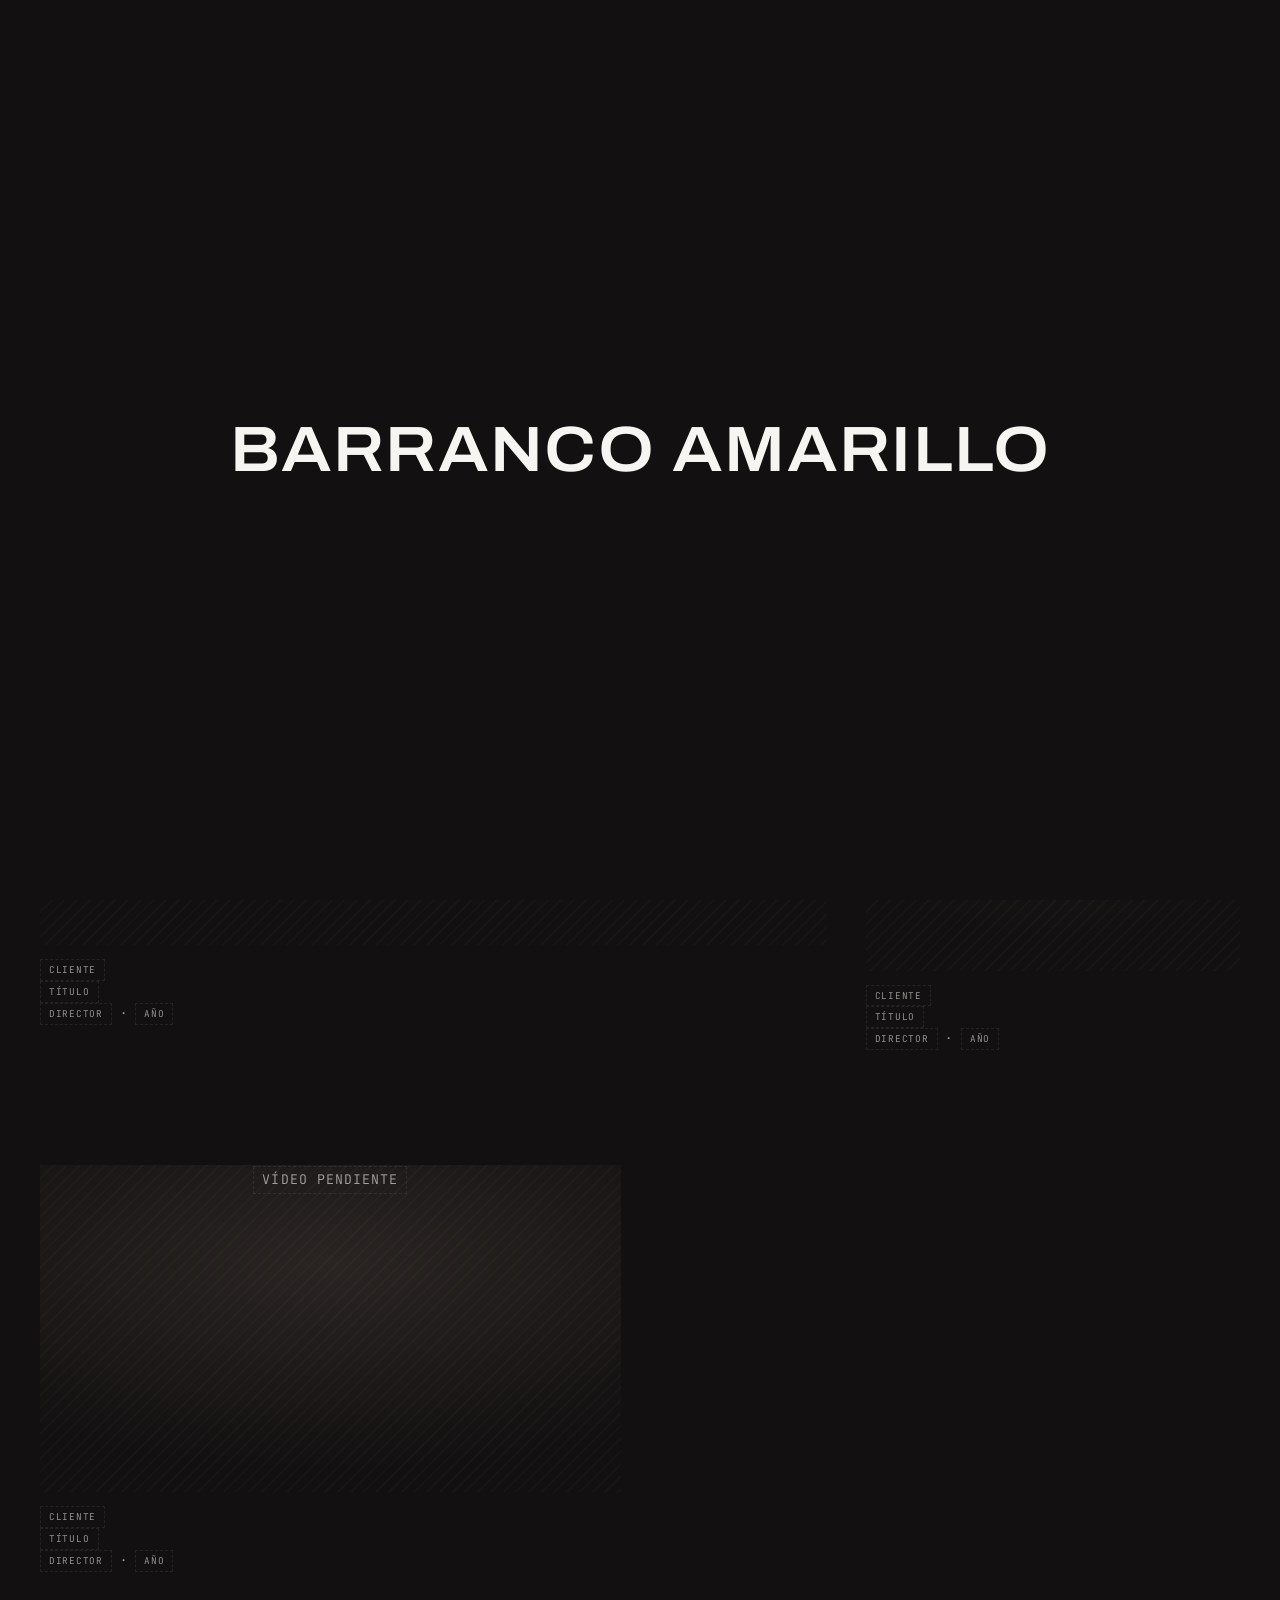
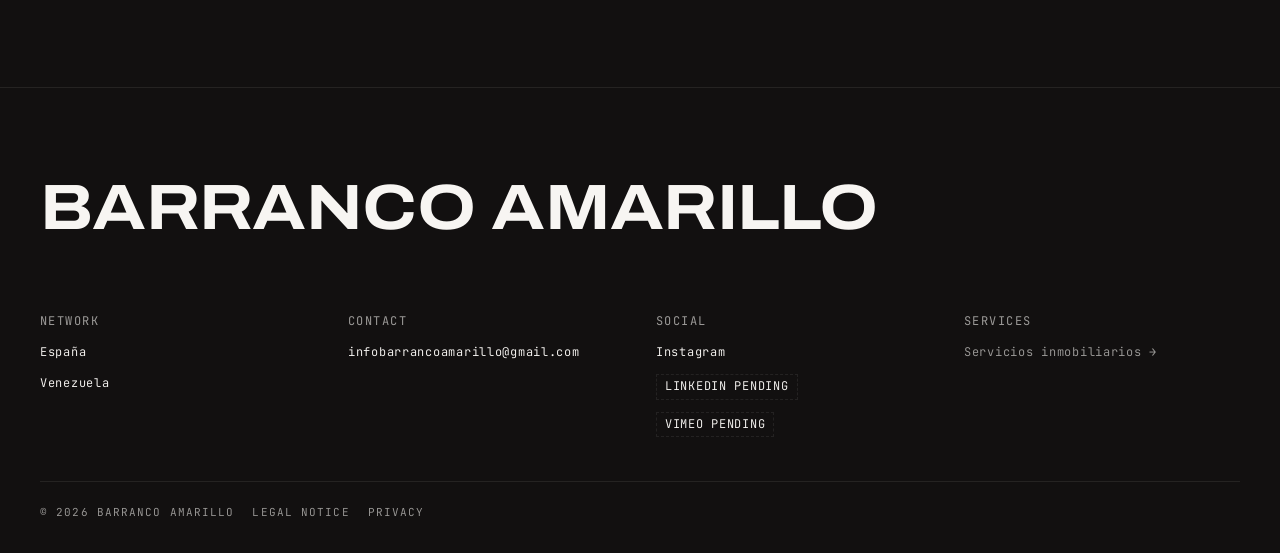
==== ads/index.html @ 39c13ba9 "V6 Fase 1: nueve páginas sobre una sola hoja de estilo La v5 era un index.html de 2.682 líneas con e" ====
<!DOCTYPE html>
<html lang="en">
<head>
<meta charset="UTF-8">
<meta name="viewport" content="width=device-width, initial-scale=1.0">
<title>Ads — Barranco Amarillo Ads</title>
<meta name="description" content="Barranco Amarillo Ads. Commercials and branded film.">
<meta property="og:title" content="Ads — Barranco Amarillo Ads">
<meta property="og:description" content="Barranco Amarillo Ads. Commercials and branded film.">
<meta property="og:type" content="website">
<meta property="og:locale" content="en_GB">
<meta property="og:url" content="https://baweb-v5.vercel.app/ads/">
<meta property="og:image" content="https://baweb-v5.vercel.app/assets/logo-imagotipo.png">
<link rel="canonical" href="https://baweb-v5.vercel.app/ads/">
<link rel="icon" type="image/png" href="/assets/logo-simbolo.png">
<link rel="preconnect" href="https://fonts.googleapis.com">
<link rel="preconnect" href="https://fonts.gstatic.com" crossorigin>
<link href="https://fonts.googleapis.com/css2?family=Archivo:ital,wdth,wght@0,62..125,100..900;1,62..125,100..900&family=JetBrains+Mono:wght@400;500;700&display=swap" rel="stylesheet">
<link rel="stylesheet" href="/assets/css/base.css">
</head>
<body>
<div class="loader" id="loader" hidden>
  <p class="loader-texto">Barranco Amarillo</p>
</div>
<header class="nav">
  <a class="lockup" href="/" aria-label="Barranco Amarillo Ads — Home">
    <span class="lockup-base">Barranco Amarillo</span><span class="lockup-sufijo"> Ads</span>
  </a>

  <nav class="nav-centro" aria-label="Work">
    <a href="/films/">Films</a>
    <a href="/music/">Music</a>
    <a href="/ads/" aria-current="page">Ads</a>
    <a href="/work/">Work</a>
  </nav>

  <div class="nav-derecha">
    <div class="nav-region">
      <button class="nav-region-btn" type="button" aria-expanded="false" aria-controls="nav-region-panel">España</button>
      <div class="nav-region-panel" id="nav-region-panel" hidden>
        <p class="etiqueta">Our network</p>
        <a href="/">España</a>
        <a href="/">Venezuela</a>
      </div>
    </div>
    <a href="/contact/">Contact</a>
    <a href="/aviso-legal.html">Legal</a>
  </div>

  <button class="nav-menu-btn" type="button" aria-expanded="false" aria-controls="nav-overlay">Menu</button>
</header>

<div class="nav-overlay" id="nav-overlay">
  <button class="nav-cerrar" type="button">Cerrar</button>
  <a href="/films/">Films</a>
  <a href="/music/">Music</a>
  <a href="/ads/">Ads</a>
  <a href="/work/">Work</a>
  <a href="/directors/">Directors</a>
  <a href="/studio/">Studio</a>
  <a href="/contact/">Contact</a>
  <div class="nav-overlay-pie">
    <span class="etiqueta">Our network</span>
    <a href="/">España</a>
    <a href="/">Venezuela</a>
    <a href="/aviso-legal.html">Legal</a>
  </div>
</div>

<main class="pagina">
  <header class="contenedor cabecera-seccion">
    <p class="etiqueta">Ads</p>
    <p class="declaracion revelar-frase"><span class="pendiente">Copy pendiente</span> &mdash; declaración de Ads, en inglés, en el rango de 28 a 48 px. La escribe Carlos.</p>
  </header>

  <div class="contenedor">
    <div class="parrilla" id="parrilla">
      <noscript>
        <p class="parrilla-vacia"><span class="pendiente pendiente-bloque">
          The archive is served from data/work.json and needs JavaScript to render.
        </span></p>
      </noscript>
    </div>
  </div>
</main>
<footer class="footer">
  <div class="contenedor">
    <p class="footer-marca">Barranco Amarillo</p>

    <div class="footer-grid">
      <div class="footer-col">
        <h2>Network</h2>
        <span>España</span>
        <span>Venezuela</span>
      </div>
      <div class="footer-col">
        <h2>Contact</h2>
        <a href="mailto:infobarrancoamarillo@gmail.com">infobarrancoamarillo@gmail.com</a>
      </div>
      <div class="footer-col">
        <h2>Social</h2>
        <a href="https://www.instagram.com/barrancoamarillo" target="_blank" rel="noopener">Instagram</a>
        <!-- LinkedIn y Vimeo: faltan las URLs reales. No se inventan. -->
        <span class="pendiente">LinkedIn pending</span>
        <span class="pendiente">Vimeo pending</span>
      </div>
      <div class="footer-col">
        <h2>Services</h2>
        <a class="footer-real-estate" href="/real-estate/">Servicios inmobiliarios &rarr;</a>
      </div>
    </div>

    <div class="footer-legal">
      <span>&copy; 2026 Barranco Amarillo</span>
      <a href="/aviso-legal.html">Legal notice</a>
      <a href="/privacidad.html">Privacy</a>
    </div>
  </div>
</footer>
<script src="/assets/js/base.js"></script>
<script src="/assets/js/piezas.js"></script>
<script>
  BA.montarParrilla({ submarca: "ads" });
</script>
</body>
</html>
---- assets/css/base.css ----
/* ==========================================================================
   BARRANCO AMARILLO — V6
   Hoja común a todas las páginas. Los tokens son los mismos de la v5:
   aquí solo dejan de estar embebidos en un HTML de 2.682 líneas.
   ========================================================================== */

:root{
  --amarillo:       #F1C741;  /* Pantone 123C — único acento */
  --negro:          #1E1B1A;  /* Pantone Neutral Black C */
  --negro-profundo: #121010;
  --naranja:        #E56425;  /* Pantone 165C — micro-acento, uso mínimo */

  --superficie-base:    var(--negro-profundo);
  --superficie-elevada: var(--negro);
  --acento-proyector:   var(--amarillo);
  --tinta-alta:         #F7F5F2;
  --tinta-media:        rgba(247,245,242,0.6);
  --linea-hairline:     rgba(247,245,242,0.08);

  /* Una sola familia de texto. La jerarquía la construye el eje de anchura
     variable de Archivo (font-stretch), no el cambio de familia: los
     titulares se ensanchan como un rótulo de crédito. */
  --tipo:      'Archivo', system-ui, -apple-system, sans-serif;
  --tipo-mono: 'JetBrains Mono', ui-monospace, SFMono-Regular, monospace;

  --nav-h: 56px;
  --ease-cine: cubic-bezier(0.16,1,0.3,1);
  --contenedor: 1440px;
}

*,*::before,*::after{ box-sizing:border-box; margin:0; padding:0; }

html{ -webkit-text-size-adjust:100%; }

/* Scroll nativo en toda la web. Sin lerp, sin suavizado por JS, sin
   secuestro: el scroll vertical siempre desplaza la página y nada más. */
body{
  font-family:var(--tipo);
  font-size:17px;
  line-height:1.6;
  font-weight:350;
  color:var(--tinta-alta);
  background:var(--superficie-base);
  overflow-x:hidden;
}

img{ max-width:100%; display:block; }
a{ color:inherit; text-decoration:none; }
button{ font:inherit; color:inherit; background:none; border:0; cursor:pointer; }

:focus-visible{
  outline:2px solid var(--acento-proyector);
  outline-offset:3px;
  border-radius:2px;
}
::selection{ background:var(--acento-proyector); color:var(--negro); }

.contenedor{
  width:100%;
  max-width:var(--contenedor);
  margin-inline:auto;
  padding-inline:20px;
}
@media (min-width:768px){ .contenedor{ padding-inline:40px; } }

.oculto-visual{
  position:absolute; width:1px; height:1px;
  padding:0; margin:-1px; overflow:hidden;
  clip:rect(0 0 0 0); white-space:nowrap; border:0;
}

/* --------------------------------------------------------------------------
   Marcadores de contenido pendiente. Deliberadamente visibles: en fase 1
   falta copy y datos, y es mejor que se note a que parezca contenido real.
   -------------------------------------------------------------------------- */
.pendiente{
  font-family:var(--tipo-mono);
  font-size:0.78em;
  letter-spacing:0.08em;
  color:var(--tinta-media);
  border:1px dashed var(--linea-hairline);
  padding:2px 8px;
  display:inline-block;
  text-transform:uppercase;
}
.pendiente-bloque{
  display:block;
  padding:28px 20px;
  text-align:center;
  line-height:1.8;
}

/* ==========================================================================
   TIPOGRAFÍA
   ========================================================================== */
.etiqueta{
  font-family:var(--tipo-mono);
  font-weight:400;
  font-size:12px;
  letter-spacing:0.12em;
  line-height:1;
  text-transform:uppercase;
  color:var(--tinta-media);
}

/* La frase de posicionamiento: el bloque que carga el peso de cada página. */
.declaracion{
  font-family:var(--tipo);
  font-weight:400;
  font-size:clamp(28px,4vw,48px);
  line-height:1.18;
  letter-spacing:-0.015em;
  max-width:22ch;
}
.declaracion--ancha{ max-width:32ch; }

.titular-hero{
  font-weight:600;
  font-size:clamp(32px,5vw,64px);
  line-height:1.08;
  letter-spacing:-0.02em;
  max-width:16ch;
}
@supports (font-stretch: 110%){
  .titular-hero{ font-stretch:110%; }
}

/* ==========================================================================
   REVELADOS
   -------------------------------------------------------------------------- */

/* Máscara por palabras. No es un fundido: las palabras suben desde detrás
   del borde invisible de su línea, como un rótulo que entra por debajo del
   cuadro. El troceado lo hace el JS; sin JS la frase se ve entera y quieta. */
.js .revelar-frase .pal{
  display:inline-block;
  overflow:hidden;
  vertical-align:bottom;
  /* El descendente de g/j/p se recortaría contra el borde de la máscara. */
  padding-bottom:0.14em;
  margin-bottom:-0.14em;
}
.js .revelar-frase .pal > i{
  display:inline-block;
  font-style:inherit;
  transform:translateY(110%);
  transition:transform 600ms var(--ease-cine);
  transition-delay:var(--d,0ms);
}
.js .revelar-frase.visible .pal > i{ transform:translateY(0); }

/* Entrada genérica al scroll: fundido + 12px. Sutil. */
.js .revelar{
  opacity:0;
  transform:translateY(12px);
  transition:opacity 400ms var(--ease-cine), transform 400ms var(--ease-cine);
  transition-delay:var(--d,0ms);
}
.js .revelar.visible{ opacity:1; transform:none; }

/* ==========================================================================
   LOADER — texto que se descifra
   ========================================================================== */
.loader{
  position:fixed;
  inset:0;
  z-index:200;
  display:flex;
  align-items:center;
  justify-content:center;
  background:var(--negro-profundo);
  transition:opacity 500ms var(--ease-cine);
}
.loader[hidden]{ display:none; }
.loader.saliendo{ opacity:0; pointer-events:none; }
.loader-texto{
  font-family:var(--tipo);
  font-weight:600;
  font-size:clamp(28px,5vw,64px);
  letter-spacing:0.02em;
  text-transform:uppercase;
  white-space:nowrap;
  color:var(--tinta-alta);
}
@supports (font-stretch: 110%){ .loader-texto{ font-stretch:110%; } }

/* ==========================================================================
   NAV — tres zonas, 56px, una sola línea de 12px
   ========================================================================== */
.nav{
  position:fixed;
  top:0; left:0; right:0;
  z-index:100;
  height:var(--nav-h);
  display:flex;
  align-items:center;
  gap:24px;
  padding-inline:20px;
  background:var(--negro-profundo);
  border-bottom:1px solid var(--linea-hairline);
}
@media (min-width:768px){ .nav{ padding-inline:40px; } }

/* Sobre el reproductor de portada el nav no tiene fondo: el vídeo va a
   sangre y una barra sólida encima lo cortaría. */
.nav--sobre-video{
  background:linear-gradient(to bottom, rgba(18,16,16,0.55), rgba(18,16,16,0));
  border-bottom-color:transparent;
}

.lockup{
  font-family:var(--tipo);
  font-size:12px;
  letter-spacing:0.12em;
  line-height:1;
  text-transform:uppercase;
  white-space:nowrap;
  color:var(--tinta-alta);
  flex:none;
}
.lockup-base{ font-weight:700; }
/* El sufijo de submarca: mismo tamaño, peso más ligero. No es otro logo. */
.lockup-sufijo{ font-weight:300; }

.nav-centro,
.nav-derecha{
  display:flex;
  align-items:center;
  gap:22px;
  font-family:var(--tipo-mono);
  font-size:12px;
  letter-spacing:0.12em;
  text-transform:uppercase;
  color:var(--tinta-media);
}
.nav-centro{ margin-inline:auto; }
.nav-derecha{ flex:none; }
.nav a{ transition:color 200ms var(--ease-cine); }
.nav-centro a:hover,
.nav-derecha a:hover,
.nav-region-btn:hover{ color:var(--tinta-alta); }
.nav a[aria-current="page"]{ color:var(--tinta-alta); font-weight:500; }

/* Región — mecanismo OUR NETWORK */
.nav-region{ position:relative; }
.nav-region-btn{
  font:inherit;
  letter-spacing:inherit;
  text-transform:inherit;
  color:inherit;
  display:flex;
  align-items:center;
  gap:6px;
  transition:color 200ms var(--ease-cine);
}
.nav-region-btn::after{
  content:"";
  width:5px; height:5px;
  border-right:1px solid currentColor;
  border-bottom:1px solid currentColor;
  transform:translateY(-2px) rotate(45deg);
}
.nav-region-panel{
  position:absolute;
  top:calc(100% + 14px);
  right:0;
  min-width:190px;
  padding:16px 18px 14px;
  background:var(--superficie-elevada);
  border:1px solid var(--linea-hairline);
  display:flex;
  flex-direction:column;
  gap:10px;
}
.nav-region-panel[hidden]{ display:none; }
.nav-region-panel .etiqueta{ font-size:10px; letter-spacing:0.2em; }
.nav-region-panel a{ color:var(--tinta-alta); font-size:12px; letter-spacing:0.12em; }

/* Menú móvil */
.nav-menu-btn{
  display:none;
  margin-left:auto;
  font-family:var(--tipo-mono);
  font-size:12px;
  letter-spacing:0.12em;
  text-transform:uppercase;
  color:var(--tinta-alta);
}
.nav-overlay{
  position:fixed;
  inset:0;
  z-index:110;
  background:var(--negro-profundo);
  padding:var(--nav-h) 20px 40px;
  display:flex;
  flex-direction:column;
  justify-content:center;
  gap:6px;
  transform:translateY(-100%);
  transition:transform 400ms var(--ease-cine);
}
.nav-overlay.abierto{ transform:translateY(0); }
.nav-overlay a{
  font-size:clamp(32px,9vw,48px);
  font-weight:600;
  line-height:1.15;
  text-transform:uppercase;
  letter-spacing:-0.01em;
  color:var(--tinta-alta);
}
.nav-overlay .nav-overlay-pie{
  margin-top:32px;
  display:flex;
  flex-wrap:wrap;
  gap:18px;
  font-family:var(--tipo-mono);
  font-size:12px;
  letter-spacing:0.12em;
  text-transform:uppercase;
}
.nav-overlay .nav-overlay-pie a{
  font-size:12px;
  font-weight:400;
  color:var(--tinta-media);
}
.nav-cerrar{
  position:absolute;
  top:0; right:20px;
  height:var(--nav-h);
  font-family:var(--tipo-mono);
  font-size:12px;
  letter-spacing:0.12em;
  text-transform:uppercase;
}

@media (max-width:900px){
  .nav-centro,
  .nav-derecha{ display:none; }
  .nav-menu-btn{ display:block; }
}
@media (min-width:901px){
  .nav-overlay{ display:none; }
}

/* Sin JS el botón de menú no abre nada, así que en móvil la barra se
   despliega en dos líneas y los enlaces vuelven a estar a la vista. Es la
   única forma de que la web se pueda navegar con el JS caído. */
@media (max-width:900px){
  html:not(.js) .nav{
    position:static;
    height:auto;
    flex-wrap:wrap;
    row-gap:12px;
    padding-block:12px;
  }
  html:not(.js) .nav-centro,
  html:not(.js) .nav-derecha{
    display:flex;
    flex-wrap:wrap;
    gap:18px;
    width:100%;
    margin-inline:0;
  }
  html:not(.js) .nav-menu-btn{ display:none; }
  html:not(.js) .nav-region-panel{ display:none; }
  html:not(.js) .pagina{ padding-top:0; }
}

/* ==========================================================================
   ESTRUCTURA DE PÁGINA
   ========================================================================== */
.pagina{ padding-top:var(--nav-h); }
.pagina--sangre{ padding-top:0; }

.cabecera-seccion{
  padding-block:clamp(56px,10vw,120px) clamp(32px,5vw,64px);
}
.cabecera-seccion .etiqueta{ margin-bottom:24px; }

.bloque{ padding-block:clamp(56px,9vw,120px); }
.hairline{ border-top:1px solid var(--linea-hairline); }

/* ==========================================================================
   ENLACES DE TEXTO
   ========================================================================== */
.enlace-mono{
  font-family:var(--tipo-mono);
  font-size:12px;
  letter-spacing:0.12em;
  text-transform:uppercase;
  color:var(--tinta-media);
  transition:color 200ms var(--ease-cine);
}
.enlace-mono:hover{ color:var(--tinta-alta); }

.enlace-grande{
  display:flex;
  align-items:baseline;
  justify-content:space-between;
  gap:24px;
  padding-block:22px;
  border-top:1px solid var(--linea-hairline);
  font-size:clamp(20px,3vw,32px);
  font-weight:500;
  transition:color 200ms var(--ease-cine);
}
.enlace-grande:last-of-type{ border-bottom:1px solid var(--linea-hairline); }
.enlace-grande .destino{
  font-family:var(--tipo-mono);
  font-size:12px;
  letter-spacing:0.08em;
  color:var(--tinta-media);
  text-align:right;
  overflow-wrap:anywhere;
}
.enlace-grande:hover{ color:var(--acento-proyector); }

/* ==========================================================================
   REPRODUCTOR DE PORTADA — a sangre, sin márgenes
   ========================================================================== */
.reproductor{
  position:relative;
  height:100svh;
  min-height:520px;
  width:100%;
  overflow:hidden;
  background:var(--negro);
  touch-action:pan-y; /* el arrastre horizontal no bloquea el scroll vertical */
}
.reproductor-pista{ position:absolute; inset:0; }
.reproductor-pieza{
  position:absolute;
  inset:0;
  opacity:0;
  transition:opacity 500ms var(--ease-cine);
  pointer-events:none;
}
.reproductor-pieza.activa{ opacity:1; }
.reproductor-pieza video,
.reproductor-pieza .placeholder-video{
  width:100%;
  height:100%;
  object-fit:cover;
  display:block;
}
/* Mientras no existan los MP4 ni los posters, el hueco no puede ser un
   rectángulo negro: se lee como error de carga. */
.placeholder-video{
  background:
    repeating-linear-gradient(135deg,
      rgba(247,245,242,0.02) 0 2px,
      transparent 2px 9px),
    radial-gradient(120% 90% at 50% 30%, #2a2523 0%, var(--negro-profundo) 70%);
  display:flex;
  align-items:center;
  justify-content:center;
}
.reproductor::after{
  content:"";
  position:absolute;
  inset:0;
  pointer-events:none;
  background:linear-gradient(to bottom, rgba(18,16,16,0.35) 0%, transparent 30%, transparent 55%, rgba(18,16,16,0.75) 100%);
}

.reproductor-pie{
  position:absolute;
  left:0; right:0; bottom:0;
  z-index:2;
  padding:0 20px 26px;
  display:flex;
  align-items:flex-end;
  justify-content:space-between;
  gap:24px;
}
@media (min-width:768px){ .reproductor-pie{ padding:0 40px 34px; } }

.paginador{
  display:flex;
  gap:14px;
  font-family:var(--tipo-mono);
  font-size:14px;
  line-height:1;
  flex:none;
}
.paginador button{
  color:var(--tinta-media);
  font-weight:400;
  padding:6px 2px;
  transition:color 200ms var(--ease-cine);
}
.paginador button:hover{ color:var(--tinta-alta); }
.paginador button[aria-current="true"]{ color:var(--tinta-alta); font-weight:700; }

/* Caption Somesuch: una sola frase, alineada a la derecha. */
.reproductor-caption{
  text-align:right;
  font-size:clamp(18px,2vw,28px);
  font-weight:500;
  line-height:1.25;
  max-width:22ch;
}
.reproductor-caption em{ font-style:italic; }
@media (max-width:600px){
  .reproductor-pie{ flex-direction:column; align-items:flex-start; gap:14px; }
  .reproductor-caption{ text-align:left; }
}

/* ==========================================================================
   PARRILLA DE TRABAJO — tamaños desiguales
   ========================================================================== */
.filtros{
  display:flex;
  flex-wrap:wrap;
  gap:22px;
  padding-bottom:28px;
}
.filtros button{
  font-family:var(--tipo-mono);
  font-size:12px;
  letter-spacing:0.12em;
  text-transform:uppercase;
  color:var(--tinta-media);
  transition:color 200ms var(--ease-cine);
}
.filtros button:hover{ color:var(--tinta-alta); }
.filtros button[aria-pressed="true"]{ color:var(--acento-proyector); }

.parrilla{
  display:grid;
  grid-template-columns:repeat(12,1fr);
  gap:clamp(20px,3vw,48px);
  padding-bottom:clamp(56px,9vw,120px);
}
.pieza{ grid-column:span 12; }
@media (min-width:768px){
  /* Cinco medidas que se alternan: con pocas piezas, una retícula regular
     delata que son pocas; una parrilla desigual las lee como selección. */
  .pieza{ grid-column:span 6; }
  .pieza--ancha  { grid-column:span 8; }
  .pieza--media  { grid-column:span 4; }
  .pieza--total  { grid-column:span 12; }
  .pieza--estrecha{ grid-column:span 5; }
  .pieza--desplazada{ grid-column:span 6; margin-top:clamp(32px,6vw,96px); }
}

.pieza-marco{
  position:relative;
  display:block;
  width:100%;
  aspect-ratio:16/9;
  overflow:hidden;
  background:var(--negro);
  cursor:pointer;
}
.pieza--total .pieza-marco{ aspect-ratio:21/9; }
.pieza--media .pieza-marco{ aspect-ratio:4/5; }
.pieza-marco video,
.pieza-marco .placeholder-video{
  width:100%; height:100%;
  object-fit:cover;
  display:block;
}
/* El brillo solo se baja en el vídeo. El placeholder ya es oscuro de por sí
   y bajárselo más deja su marcador de pendiente ilegible. */
.pieza-marco video{
  filter:brightness(0.82);
  transition:filter 400ms var(--ease-cine);
}
.pieza-marco:hover video,
.pieza-marco:focus-visible video{ filter:brightness(1); }

.pieza-caption{
  margin-top:14px;
  font-family:var(--tipo-mono);
  font-size:12px;
  line-height:1.7;
  letter-spacing:0.06em;
  text-transform:uppercase;
  color:var(--tinta-media);
  transition:color 300ms var(--ease-cine);
}
.pieza-caption .cliente{ color:var(--tinta-alta); display:block; }
.pieza-caption .titulo{ display:block; }
.pieza-caption .credito{ display:block; }
.pieza:hover .pieza-caption{ color:var(--tinta-alta); }

.parrilla-vacia{
  grid-column:span 12;
  padding-block:80px;
  text-align:center;
}

/* ==========================================================================
   LIGHTBOX
   ========================================================================== */
.lightbox{
  position:fixed;
  inset:0;
  z-index:150;
  background:rgba(18,16,16,0.97);
  display:flex;
  align-items:center;
  justify-content:center;
  padding:64px 20px;
}
.lightbox[hidden]{ display:none; }
.lb-marco{
  width:100%;
  max-width:1400px;
  aspect-ratio:16/9;
  background:#000;
  position:relative;
}
.lb-marco iframe{ width:100%; height:100%; border:0; display:block; }
.lb-vacio{
  position:absolute;
  inset:0;
  display:flex;
  align-items:center;
  justify-content:center;
  text-align:center;
  padding:24px;
}
.lb-btn{
  position:absolute;
  z-index:2;
  font-family:var(--tipo-mono);
  font-size:12px;
  letter-spacing:0.12em;
  text-transform:uppercase;
  color:var(--tinta-alta);
  padding:12px;
}
.lb-cerrar{ top:-48px; right:0; }
.lb-prev{ top:50%; left:-52px; transform:translateY(-50%); font-size:22px; }
.lb-next{ top:50%; right:-52px; transform:translateY(-50%); font-size:22px; }
@media (max-width:1100px){
  .lb-prev{ left:0; bottom:-48px; top:auto; transform:none; }
  .lb-next{ right:0; bottom:-48px; top:auto; transform:none; }
}
.lb-caption{
  position:absolute;
  left:0;
  bottom:-44px;
  font-family:var(--tipo-mono);
  font-size:12px;
  letter-spacing:0.08em;
  text-transform:uppercase;
  color:var(--tinta-media);
}

/* ==========================================================================
   FORMULARIO
   ========================================================================== */
.formulario{ max-width:560px; display:grid; gap:22px; }
.campo{ display:grid; gap:8px; }
.campo label{
  font-family:var(--tipo-mono);
  font-size:11px;
  letter-spacing:0.16em;
  text-transform:uppercase;
  color:var(--tinta-media);
}
.campo input,
.campo select,
.campo textarea{
  font-family:var(--tipo);
  font-size:16px;
  color:var(--tinta-alta);
  background:transparent;
  border:0;
  border-bottom:1px solid var(--linea-hairline);
  padding:10px 0;
  width:100%;
  border-radius:0;
}
.campo select{ color:var(--tinta-alta); }
.campo select option{ background:var(--negro); color:var(--tinta-alta); }
.campo textarea{ min-height:120px; resize:vertical; }
.campo input:focus,
.campo select:focus,
.campo textarea:focus{ outline:none; border-bottom-color:var(--acento-proyector); }
.campo .error{
  font-family:var(--tipo-mono);
  font-size:11px;
  letter-spacing:0.08em;
  color:var(--naranja);
  display:none;
}
.campo.invalido .error{ display:block; }
.botcheck{ position:absolute; left:-9999px; opacity:0; }

.form-aviso{
  font-family:var(--tipo-mono);
  font-size:12px;
  letter-spacing:0.06em;
  color:var(--tinta-media);
  min-height:1.4em;
}

.btn{
  display:inline-flex;
  align-items:center;
  justify-content:center;
  gap:10px;
  min-height:48px;
  padding:0 28px;
  font-family:var(--tipo-mono);
  font-size:12px;
  letter-spacing:0.12em;
  text-transform:uppercase;
  border:1px solid var(--linea-hairline);
  transition:background-color 200ms var(--ease-cine), color 200ms var(--ease-cine), border-color 200ms var(--ease-cine);
  align-self:start;
}
.btn:hover{ border-color:var(--tinta-alta); }
.btn-amarillo{
  background:var(--acento-proyector);
  color:var(--negro);
  border-color:var(--acento-proyector);
}
.btn-amarillo:hover{ background:var(--tinta-alta); border-color:var(--tinta-alta); }

/* ==========================================================================
   FOOTER
   ========================================================================== */
.footer{
  border-top:1px solid var(--linea-hairline);
  padding-block:clamp(48px,7vw,88px) 32px;
}
.footer-marca{
  font-size:clamp(28px,6vw,64px);
  font-weight:700;
  letter-spacing:-0.01em;
  text-transform:uppercase;
  line-height:1;
  margin-bottom:clamp(36px,6vw,72px);
}
@supports (font-stretch: 115%){ .footer-marca{ font-stretch:115%; } }
.footer-grid{
  display:grid;
  gap:32px;
  grid-template-columns:1fr;
  padding-bottom:44px;
}
@media (min-width:768px){
  .footer-grid{ grid-template-columns:repeat(4,1fr); }
}
.footer-col{
  display:flex;
  flex-direction:column;
  gap:12px;
  align-items:flex-start;
}
.footer-col h2{
  font-family:var(--tipo-mono);
  font-weight:400;
  font-size:12px;
  letter-spacing:0.12em;
  text-transform:uppercase;
  color:var(--tinta-media);
}
.footer-col a,
.footer-col span{
  font-family:var(--tipo-mono);
  font-size:12px;
  letter-spacing:0.06em;
  color:var(--tinta-alta);
  overflow-wrap:anywhere;
}
.footer-col a{ transition:color 200ms var(--ease-cine); }
.footer-col a:hover{ color:var(--acento-proyector); }
.footer-legal{
  border-top:1px solid var(--linea-hairline);
  padding-top:22px;
  display:flex;
  flex-wrap:wrap;
  gap:18px;
  align-items:center;
  font-family:var(--tipo-mono);
  font-size:11px;
  letter-spacing:0.1em;
  text-transform:uppercase;
  color:var(--tinta-media);
}
.footer-legal a:hover{ color:var(--tinta-alta); }
/* El enlace a real estate vive aquí y solo aquí. Discreto, a propósito. */
.footer-real-estate{ color:var(--tinta-media) !important; }
.footer-real-estate:hover{ color:var(--tinta-alta) !important; }

/* ==========================================================================
   MOVIMIENTO REDUCIDO — desactiva loader, revelados y entradas.
   No es opcional.
   ========================================================================== */
@media (prefers-reduced-motion: reduce){
  *,*::before,*::after{
    animation-duration:0.01ms !important;
    animation-iteration-count:1 !important;
    transition-duration:0.01ms !important;
    scroll-behavior:auto !important;
  }
  .js .revelar{ opacity:1; transform:none; }
  .js .revelar-frase .pal > i{ transform:none; }
  .loader{ display:none !important; }
}

/* ==========================================================================
   /studio/ — el bloque de cifras es la ÚNICA inversión a amarillo sólido de
   toda la web. Si se usa en más sitios pierde el significado.
   ========================================================================== */
.inversion-amarilla{
  background:var(--acento-proyector);
  color:var(--negro);
}
.inversion-amarilla .cifras{
  display:grid;
  gap:40px;
  grid-template-columns:1fr;
  padding-block:clamp(56px,9vw,110px);
}
@media (min-width:768px){
  .inversion-amarilla .cifras{ grid-template-columns:repeat(3,1fr); }
}
.cifra .valor{
  font-size:clamp(48px,7vw,96px);
  font-weight:700;
  line-height:0.95;
  letter-spacing:-0.02em;
  display:block;
}
@supports (font-stretch: 115%){ .cifra .valor{ font-stretch:115%; } }
.cifra .rotulo{
  font-family:var(--tipo-mono);
  font-size:12px;
  letter-spacing:0.14em;
  text-transform:uppercase;
  margin-top:14px;
  display:block;
}
.inversion-amarilla .pendiente{
  color:rgba(30,27,26,0.75);
  border-color:rgba(30,27,26,0.35);
}

/* ==========================================================================
   /directors/
   ========================================================================== */
.roster{
  display:grid;
  gap:clamp(32px,5vw,56px);
  grid-template-columns:1fr;
  padding-bottom:clamp(56px,9vw,120px);
}
@media (min-width:768px){ .roster{ grid-template-columns:repeat(3,1fr); } }
.roster a{
  border-top:1px solid var(--linea-hairline);
  padding-top:22px;
  display:block;
  transition:color 200ms var(--ease-cine);
}
.roster a:hover{ color:var(--acento-proyector); }
.roster .nombre{
  font-family:var(--tipo-mono);
  font-size:14px;
  font-weight:700;
  letter-spacing:0.12em;
  text-transform:uppercase;
  display:block;
}
.roster .cuenta{
  font-family:var(--tipo-mono);
  font-size:12px;
  letter-spacing:0.08em;
  color:var(--tinta-media);
  margin-top:10px;
  display:block;
}

/* ==========================================================================
   /contact/ — el fondo se aclara CON el scroll. El scroll no se bloquea ni
   se desvía en ningún momento: solo se lee su progreso.

   El fondo interpola de forma continua, pero el texto NO: conmuta de golpe
   al pasar la mitad. Si ambos cruzaran a la vez, en el punto medio texto y
   fondo serían el mismo gris y la página se quedaría ilegible. Con el
   conmutador, el peor contraste es blanco (o negro) sobre gris medio, que
   sigue siendo legible.
   ========================================================================== */
body.clareo{
  --p:0;
  --clareo-linea:color-mix(in srgb, currentColor 14%, transparent);
  background:color-mix(in srgb, var(--tinta-alta) calc(var(--p) * 100%), var(--negro-profundo));
  color:var(--tinta-alta);
  transition:color 200ms var(--ease-cine);
}
body.clareo.texto-oscuro{ color:var(--negro-profundo); }

body.clareo .nav{
  background:transparent;
  border-bottom-color:transparent;
  color:inherit;
}
body.clareo .lockup,
body.clareo .nav-centro,
body.clareo .nav-derecha,
body.clareo .nav-menu-btn{ color:inherit; }
body.clareo .nav-centro a,
body.clareo .nav-derecha a,
body.clareo .nav-region-btn{ color:inherit; opacity:0.62; }
body.clareo .nav-centro a:hover,
body.clareo .nav-derecha a:hover,
body.clareo .nav a[aria-current="page"]{ opacity:1; }
/* El desplegable y el menú móvil conservan su superficie oscura: son
   paneles opacos, no parte del fondo que se aclara. */
body.clareo .nav-region-panel,
body.clareo .nav-overlay{ color:var(--tinta-alta); }

body.clareo .etiqueta,
body.clareo .footer-col h2,
body.clareo .footer-legal,
body.clareo .enlace-grande .destino,
body.clareo .campo label,
body.clareo .form-aviso,
body.clareo .re-precio-nota{ color:inherit; opacity:0.62; }

body.clareo .footer-col a,
body.clareo .footer-col span,
body.clareo .footer-real-estate{ color:inherit !important; }

body.clareo .enlace-grande,
body.clareo .footer,
body.clareo .footer-legal,
body.clareo .hairline{ border-color:var(--clareo-linea); }
body.clareo .pendiente{ color:inherit; border-color:var(--clareo-linea); opacity:0.7; }

body.clareo .campo input,
body.clareo .campo select,
body.clareo .campo textarea{ color:inherit; border-bottom-color:var(--clareo-linea); }
body.clareo .campo select option{ color:var(--tinta-alta); }
body.clareo .campo .consentimiento{ color:inherit; opacity:0.75; }
body.clareo .btn{ border-color:var(--clareo-linea); }
body.clareo .btn:hover{ border-color:currentColor; }

.contacto-frase{
  min-height:70svh;
  display:flex;
  align-items:center;
}

/* ==========================================================================
   /real-estate/ — misma identidad que el resto de la web. Es la única
   página en castellano y la única con CTA amarillo y WhatsApp flotante.
   ========================================================================== */
.re-hero{
  position:relative;
  height:100svh;
  min-height:560px;
  overflow:hidden;
  display:flex;
  align-items:flex-end;
}
.re-hero .placeholder-video,
.re-hero video{
  position:absolute;
  inset:0;
  width:100%; height:100%;
  object-fit:cover;
}
.re-hero::after{
  content:"";
  position:absolute; inset:0;
  background:linear-gradient(to bottom, rgba(18,16,16,0.4) 0%, transparent 40%, rgba(18,16,16,0.85) 100%);
}
.re-hero .contenedor{
  position:relative;
  z-index:1;
  padding-bottom:clamp(48px,8vw,96px);
}
.re-hero .titular-hero{ max-width:14ch; }

.re-caso{
  display:grid;
  gap:clamp(28px,4vw,56px);
  grid-template-columns:1fr;
  align-items:start;
}
@media (min-width:900px){ .re-caso{ grid-template-columns:1fr 1fr; } }
.re-marco{
  aspect-ratio:16/9;
  overflow:hidden;
  background:var(--negro);
}
.re-marco .placeholder-video{ width:100%; height:100%; }

.re-precio{
  font-size:clamp(28px,4vw,48px);
  font-weight:500;
  line-height:1.2;
  max-width:20ch;
}
.re-precio strong{ font-weight:700; }
.re-precio-nota{
  color:var(--tinta-media);
  margin-top:18px;
  font-size:17px;
}

.wa-flotante{
  position:fixed;
  right:18px;
  bottom:18px;
  z-index:90;
  width:52px; height:52px;
  border-radius:50%;
  display:none;
  align-items:center;
  justify-content:center;
  background:var(--acento-proyector);
  color:var(--negro);
}
@media (max-width:900px){ .wa-flotante{ display:flex; } }

/* ==========================================================================
   HOME — etiquetas de submarca bajo la declaración
   ========================================================================== */
.submarcas{
  display:flex;
  flex-wrap:wrap;
  gap:clamp(28px,6vw,72px);
  margin-top:clamp(36px,6vw,72px);
}
.submarcas .enlace-mono{ font-size:14px; letter-spacing:0.2em; }
.todo-work{ margin-top:30px; }

/* Consentimiento — el formulario manda datos personales a la base de datos,
   así que se pide explícitamente antes de enviar nada. */
.campo .consentimiento{
  display:flex;
  gap:12px;
  align-items:flex-start;
  font-family:var(--tipo);
  font-size:14px;
  letter-spacing:0;
  text-transform:none;
  line-height:1.5;
  color:var(--tinta-media);
  cursor:pointer;
}
.campo .consentimiento input{ width:auto; flex:none; margin-top:4px; }
.campo .consentimiento a{ text-decoration:underline; }
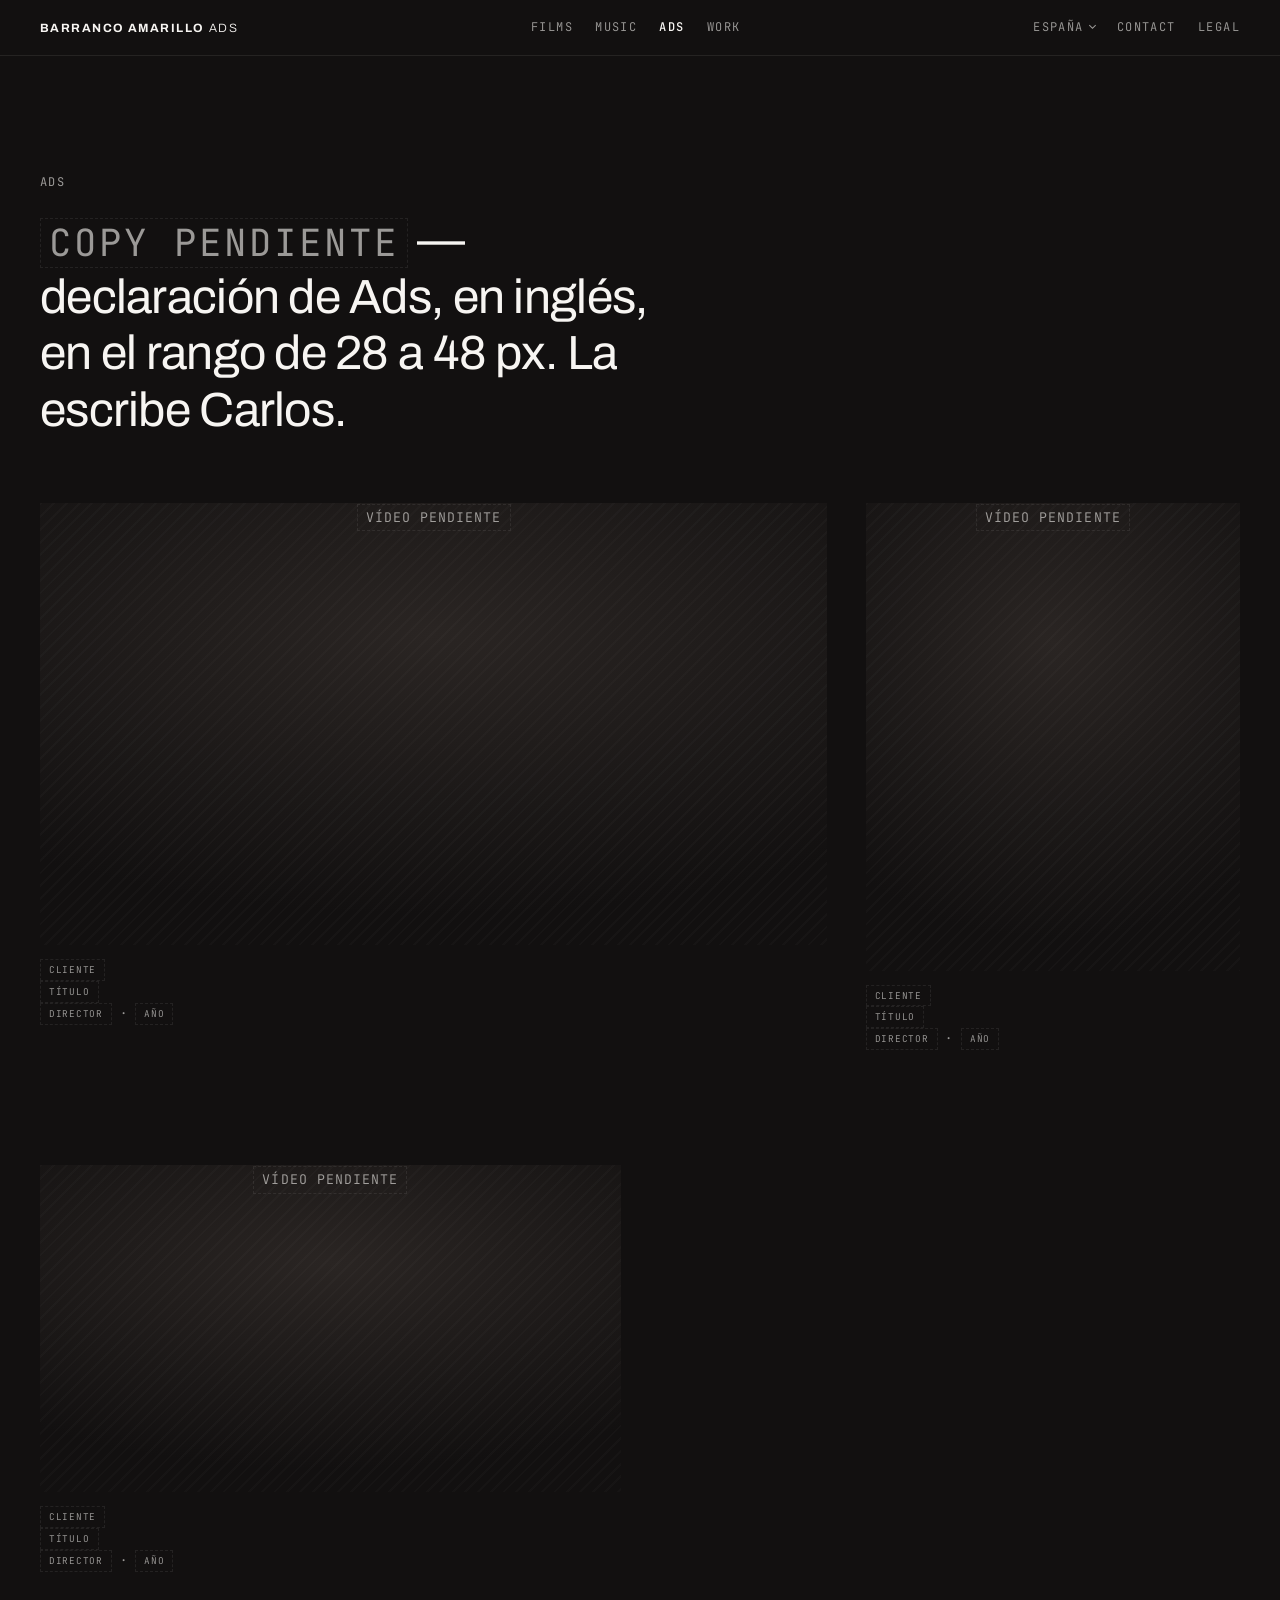
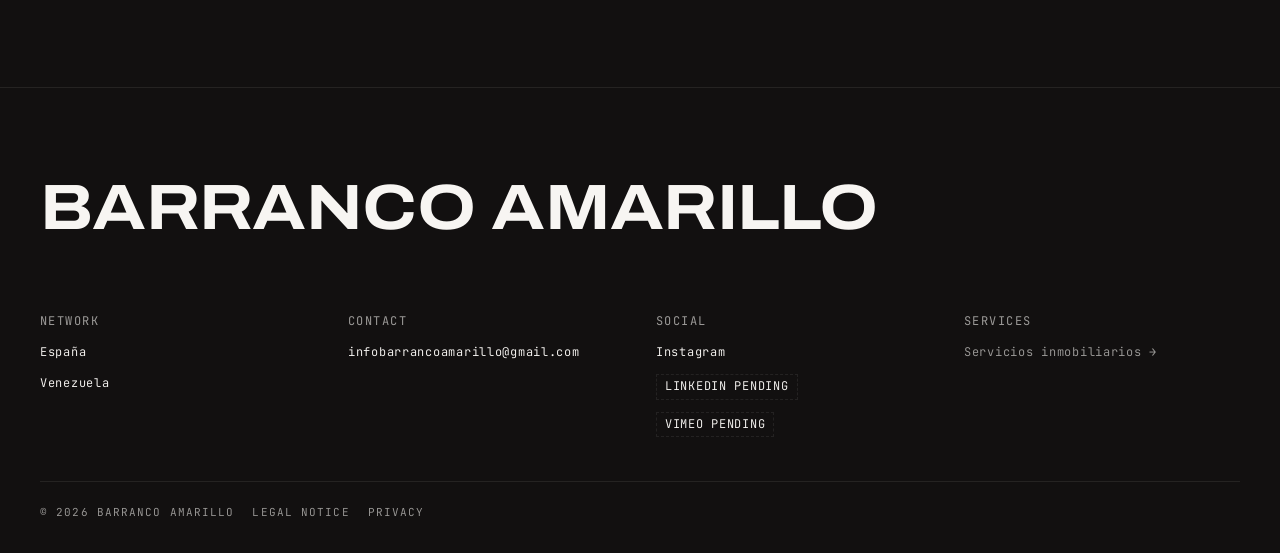
==== commit e8fb599f: "Loader: anillos WebGL y el símbolo dibujándose trazo a trazo Sustituye el loader de texto que se des" ====
--- a/ads/index.html
+++ b/ads/index.html
@@ -17,11 +17,9 @@
 <link rel="preconnect" href="https://fonts.gstatic.com" crossorigin>
 <link href="https://fonts.googleapis.com/css2?family=Archivo:ital,wdth,wght@0,62..125,100..900;1,62..125,100..900&family=JetBrains+Mono:wght@400;500;700&display=swap" rel="stylesheet">
 <link rel="stylesheet" href="/assets/css/base.css">
+<script src="/assets/js/loader.js"></script>
 </head>
 <body>
-<div class="loader" id="loader" hidden>
-  <p class="loader-texto">Barranco Amarillo</p>
-</div>
 <header class="nav">
   <a class="lockup" href="/" aria-label="Barranco Amarillo Ads — Home">
     <span class="lockup-base">Barranco Amarillo</span><span class="lockup-sufijo"> Ads</span>
--- a/assets/css/base.css
+++ b/assets/css/base.css
@@ -159,30 +159,70 @@
 .js .revelar.visible{ opacity:1; transform:none; }
 
 /* ==========================================================================
-   LOADER — texto que se descifra
-   ========================================================================== */
-.loader{
+   LOADER — anillos WebGL + el símbolo dibujándose trazo a trazo
+
+   Todo el overlay lo monta assets/js/loader.js: las páginas no llevan ni
+   una línea de él. Sin JS no hay loader y no hay nada que tape la web.
+   ========================================================================== */
+#ba-loader{
   position:fixed;
   inset:0;
-  z-index:200;
+  z-index:300;
+  background:var(--negro-profundo);
   display:flex;
   align-items:center;
   justify-content:center;
-  background:var(--negro-profundo);
-  transition:opacity 500ms var(--ease-cine);
-}
-.loader[hidden]{ display:none; }
-.loader.saliendo{ opacity:0; pointer-events:none; }
-.loader-texto{
-  font-family:var(--tipo);
-  font-weight:600;
-  font-size:clamp(28px,5vw,64px);
-  letter-spacing:0.02em;
-  text-transform:uppercase;
-  white-space:nowrap;
-  color:var(--tinta-alta);
-}
-@supports (font-stretch: 110%){ .loader-texto{ font-stretch:110%; } }
+  overflow:hidden;
+}
+#ba-loader canvas{
+  position:absolute;
+  inset:0;
+  width:100%;
+  height:100%;
+  display:block;
+}
+/* Sin WebGL queda el fondo plano y el símbolo se dibuja igual. */
+#ba-loader.sin-webgl canvas{ display:none; }
+
+.ba-loader-mark{
+  position:relative;
+  z-index:1;
+  width:100%;
+  display:flex;
+  justify-content:center;
+}
+.ba-loader-mark svg{
+  width:25%;
+  height:auto;
+  /* El símbolo tiene que despegarse del shader que corre por detrás. */
+  filter:drop-shadow(0 3px 26px rgba(0,0,0,.85));
+}
+/* Al 25 % en un móvil los trazos internos del barranco no se leen. */
+@media (max-width:640px){
+  .ba-loader-mark svg{ width:40%; }
+}
+
+/* pathLength="1" normaliza el recorrido a 1, así que dasharray y dashoffset
+   van en unidades 0–1 y no hace falta getTotalLength(). Con 17 contornos en
+   un solo path el dibujado es una pasada continua que los va encendiendo en
+   secuencia: el barranco se construye pieza a pieza. */
+.ba-mark-line{ stroke-dasharray:1; stroke-dashoffset:1; }
+.ba-mark-fill{ opacity:0; }
+
+#ba-loader.is-playing .ba-mark-line{
+  animation:baDraw 1250ms cubic-bezier(.33,.9,.35,1) 250ms forwards;
+}
+#ba-loader.is-playing .ba-mark-fill{
+  animation:baFill 520ms ease-out 1420ms forwards;
+}
+@keyframes baDraw{ to{ stroke-dashoffset:0; } }
+@keyframes baFill{ to{ opacity:1; } }
+
+#ba-loader.is-out{
+  opacity:0;
+  pointer-events:none;
+  transition:opacity 550ms cubic-bezier(.16,1,.3,1);
+}
 
 /* ==========================================================================
    NAV — tres zonas, 56px, una sola línea de 12px
@@ -802,7 +842,9 @@
   }
   .js .revelar{ opacity:1; transform:none; }
   .js .revelar-frase .pal > i{ transform:none; }
-  .loader{ display:none !important; }
+  /* El loader ni siquiera se inserta con movimiento reducido (lo corta
+     loader.js), pero por si acaso. */
+  #ba-loader{ display:none !important; }
 }
 
 /* ==========================================================================
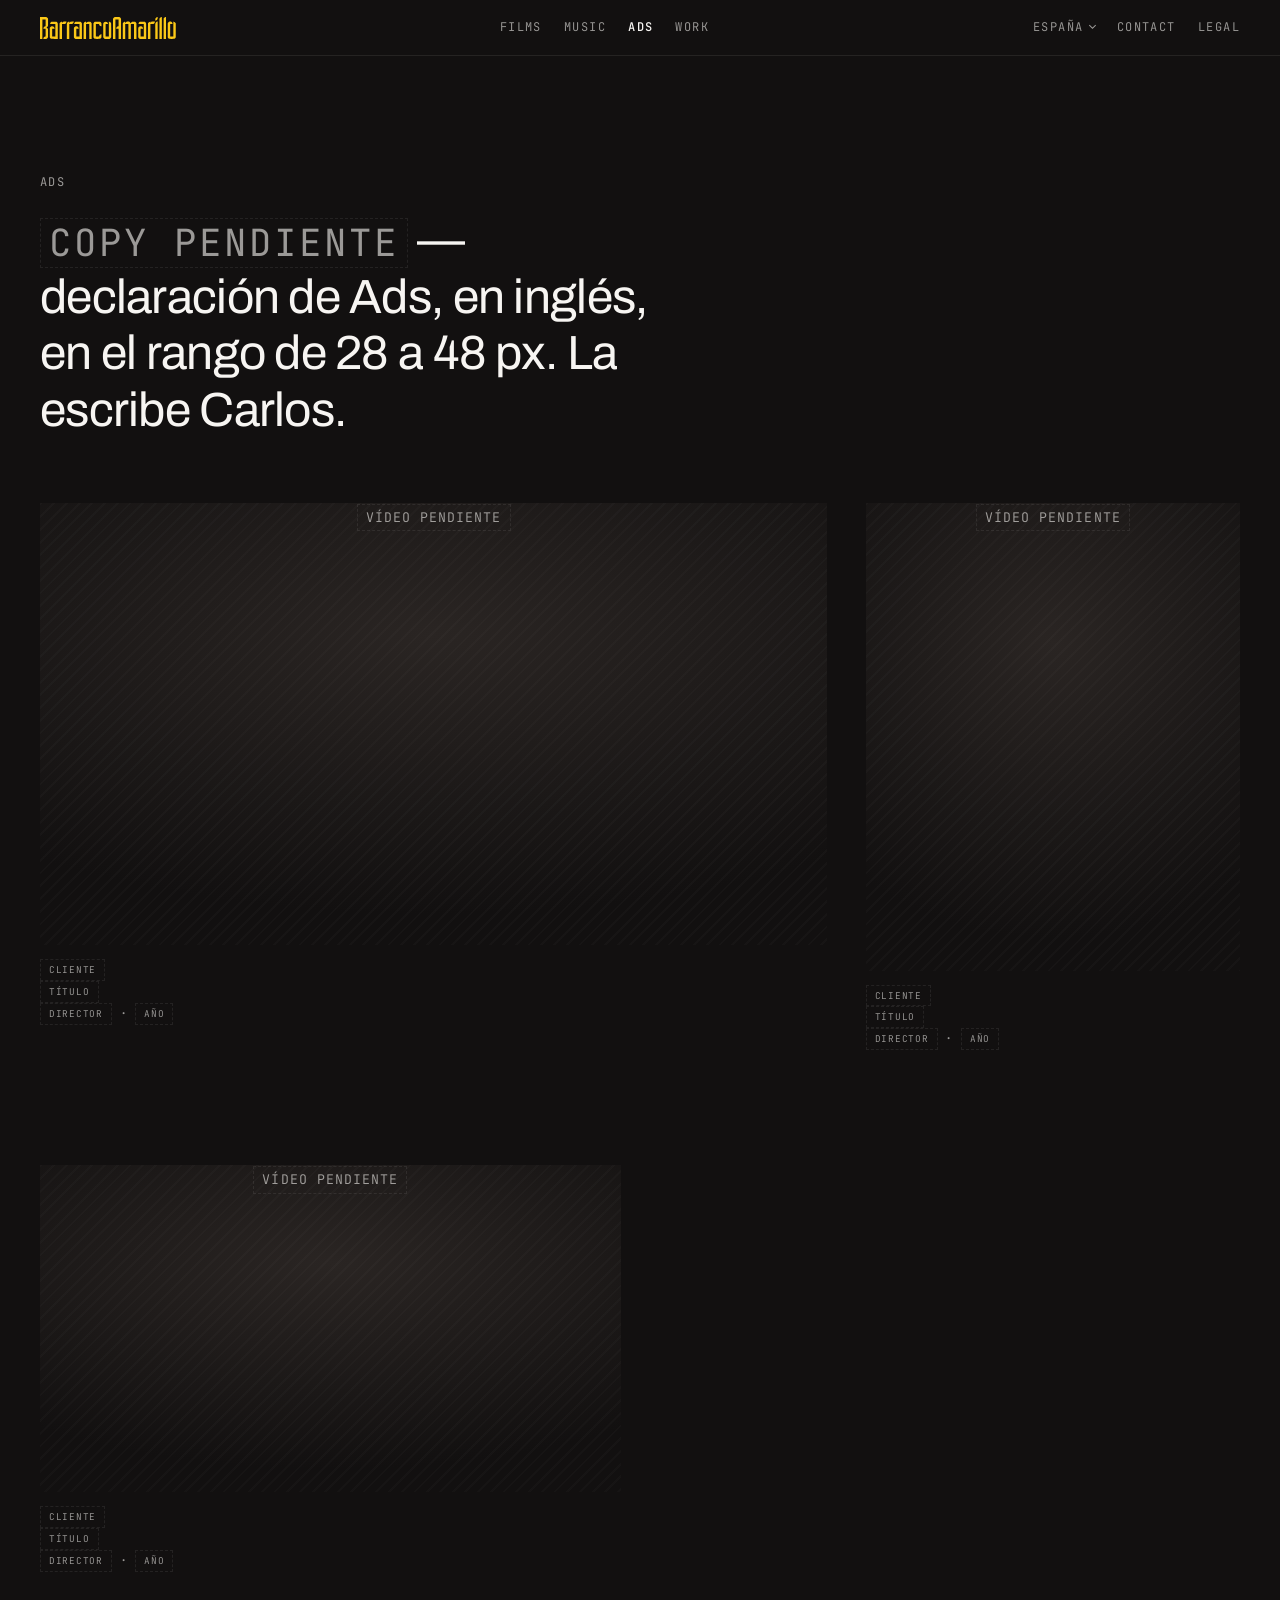
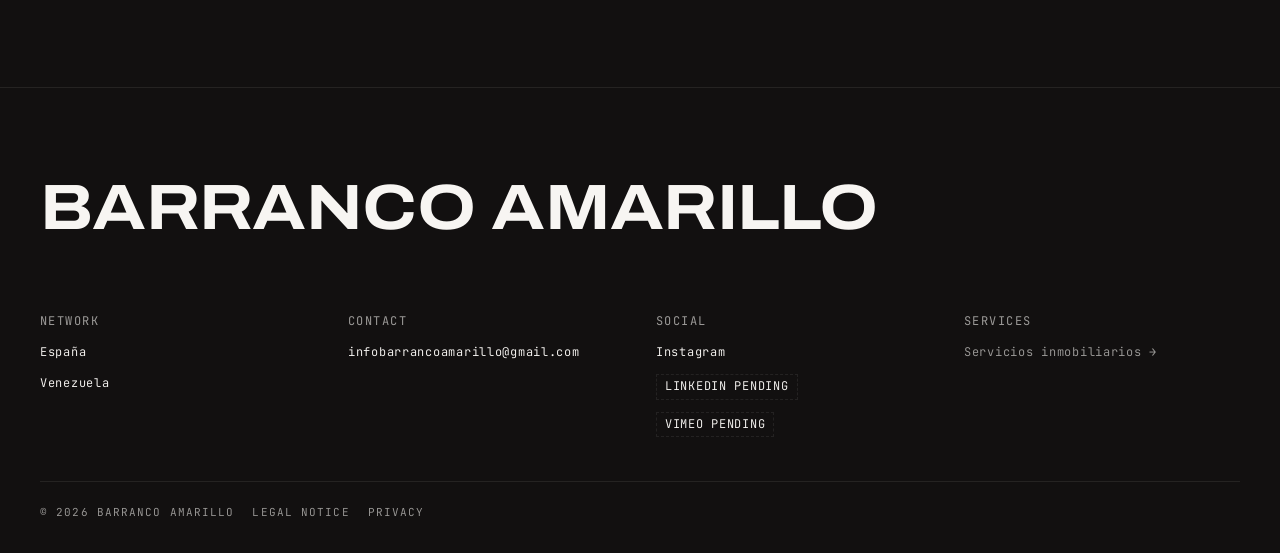
==== commit ff3798a6: "Bloques 1-2: header solo con el logotipo SVG inline Co-Authored-By: Claude Sonnet 5.5 <noreply@anthr" ====
--- a/ads/index.html
+++ b/ads/index.html
@@ -22,7 +22,7 @@
 <body>
 <header class="nav">
   <a class="lockup" href="/" aria-label="Barranco Amarillo Ads — Home">
-    <span class="lockup-base">Barranco Amarillo</span><span class="lockup-sufijo"> Ads</span>
+    <svg class="lockup-svg" aria-hidden="true" focusable="false" xmlns="http://www.w3.org/2000/svg" viewBox="0 0 1716 278" fill="currentColor"><path fill-rule="evenodd" d="M0.0 139.0L0.0 -0.1L39.8 0.2L79.5 0.5L84.1 2.6C90.4 5.6 96.3 11.1 99.2 16.8L101.5 21.5L101.5 66.5L101.5 111.5L99.2 116.2C96.6 121.4 90.7 127.2 85.5 129.7C81.3 131.7 81.2 132.3 84.5 133.8C89.1 135.9 96.7 144.0 99.1 149.3L101.5 154.5L101.5 204.5L101.5 254.5L98.9 260.0C95.2 267.8 91.8 271.4 84.8 274.9L78.7 278.0L60.3 278.0L41.9 278.0L42.6 273.2C44.4 260.5 53.1 251.3 66.4 247.9L71.0 246.8L71.0 197.4L71.0 148.1L56.8 147.8L42.5 147.5L42.8 143.1C43.6 130.4 53.9 119.6 68.2 116.6L71.0 116.0L71.0 73.5L71.0 31.0L50.7 31.2L30.5 31.5L30.2 154.8L30.0 278.0L15.0 278.0L0.0 278.0L0.0 139.0ZM142.3 276.4C136.3 274.2 129.6 267.8 126.3 261.2L123.5 255.5L123.5 197.5L123.5 139.5L126.1 134.0C129.4 127.1 134.0 122.5 141.0 119.1C152.1 113.8 167.1 116.4 175.8 125.1C180.4 129.7 184.0 137.0 184.3 142.7L184.5 147.5L169.2 147.8L154.0 148.1L154.0 197.5L154.0 247.0L174.0 247.0L194.0 247.0L194.0 168.0L194.0 89.0L160.4 89.0L126.7 89.0L127.4 84.8C129.1 74.5 135.7 65.3 144.9 60.8L149.5 58.5L176.0 58.5L202.5 58.5L208.2 61.3C215.1 64.7 220.3 70.4 223.0 77.7L225.0 83.1L225.0 180.5L225.0 278.0L185.8 277.9C153.8 277.9 145.7 277.6 142.3 276.4ZM247.2 178.8L247.5 79.5L249.8 75.3C254.9 65.6 264.1 59.1 273.1 58.7L277.5 58.5L277.8 65.9L278.1 73.2L283.0 68.1C291.2 59.5 294.4 58.6 315.8 58.2L334.0 57.8L334.0 62.3C334.0 72.2 324.1 84.9 314.0 87.9C311.9 88.5 303.2 89.0 294.1 89.0L278.0 89.0L278.0 183.5L278.0 278.0L262.5 278.0L247.0 278.0L247.2 178.8ZM339.2 179.8L339.5 81.5L341.9 76.3C344.5 70.4 352.0 62.9 357.4 60.6C359.3 59.8 363.0 58.8 365.5 58.5L370.0 57.8L370.0 65.8L370.0 73.9L375.1 68.5C377.9 65.6 382.3 62.1 384.8 60.9L389.5 58.6L408.4 58.2L427.3 57.8L426.6 63.0C425.3 72.5 419.0 81.8 410.5 86.3L406.5 88.5L388.2 88.8L370.0 89.2L370.0 183.6L370.0 278.0L354.5 278.0L339.0 278.0L339.2 179.8ZM449.0 277.1C441.6 274.8 434.5 268.6 430.8 261.1L428.5 256.5L428.5 197.0L428.5 137.5L430.8 133.3C434.3 126.7 438.7 122.3 444.8 119.3C449.6 117.0 451.8 116.5 458.5 116.5C465.2 116.5 467.4 117.0 472.2 119.3C481.5 123.9 487.7 132.6 488.7 142.6L489.3 148.0L474.1 148.0L459.0 148.0L459.0 197.5L459.0 247.0L479.0 247.0L499.0 247.0L499.0 168.0L499.0 89.0L465.4 89.0L431.7 89.0L432.3 84.1C433.5 74.4 439.7 65.8 448.8 61.3L454.5 58.5L481.0 58.5C504.4 58.5 508.0 58.7 511.4 60.3C517.2 63.0 524.5 70.4 527.1 76.3L529.5 81.5L529.8 179.8L530.0 278.0L490.8 277.9C469.2 277.9 450.4 277.5 449.0 277.1ZM551.2 179.8L551.5 81.5L553.9 76.3C556.5 70.4 564.0 62.9 569.4 60.6C571.3 59.8 575.0 58.8 577.5 58.5L582.0 57.8L582.0 67.0L582.0 76.3L588.1 69.6C597.5 59.3 599.7 58.5 616.5 58.5C628.6 58.5 631.1 58.8 635.1 60.6C641.4 63.6 646.7 68.5 649.8 74.4L652.5 79.5L652.8 178.8L653.0 278.0L638.0 278.0L623.0 278.0L622.8 183.8L622.5 89.5L602.2 89.2L582.0 89.0L582.0 183.5L582.0 278.0L566.5 278.0L550.9 278.0L551.2 179.8ZM694.3 276.4C688.6 274.3 681.5 267.8 678.2 261.6L675.5 256.5L675.5 168.5L675.5 80.5L678.3 74.8C681.5 68.4 686.3 63.7 692.9 60.6L697.5 58.5L726.0 58.5L754.5 58.5L759.4 60.9C765.7 64.0 770.9 69.3 774.0 75.5L776.4 80.5L776.8 99.2L777.2 118.0L772.8 118.0C761.0 118.0 749.2 106.6 746.6 92.8L745.9 89.0L726.0 89.0L706.0 89.0L706.0 168.0L706.0 247.0L725.8 247.0L745.7 247.0L747.3 241.2C751.1 227.6 762.3 218.0 774.3 218.0L777.2 218.0L776.8 236.8L776.5 255.5L773.7 261.2C770.3 268.1 763.6 274.3 757.3 276.4C750.7 278.6 700.6 278.6 694.3 276.4ZM818.9 276.6C810.2 273.5 805.0 268.7 801.1 260.0L799.0 255.5L799.0 168.9C799.0 71.6 798.6 77.0 806.6 68.1C812.7 61.3 819.2 58.6 829.5 58.5C838.6 58.5 844.1 60.5 850.3 65.9C854.7 69.8 858.7 77.8 859.6 84.2L860.3 88.9L844.9 89.2L829.5 89.5L829.2 168.2L829.0 247.0L849.5 247.0L870.0 247.0L870.0 152.4L870.0 57.8L874.7 58.5C881.5 59.5 888.1 63.2 892.8 68.5C900.4 77.1 900.0 72.0 900.0 168.9L900.0 255.5L897.6 260.5C894.2 267.8 890.7 271.5 883.8 274.9L877.7 278.0L850.1 278.0C830.2 277.9 821.5 277.6 818.9 276.6ZM922.2 150.2L922.5 22.5L925.0 17.5C928.1 11.2 933.9 5.4 939.9 2.6L944.5 0.5L973.0 0.5L1001.5 0.5L1007.2 3.3C1014.1 6.7 1019.3 12.4 1022.0 19.7L1024.0 25.1L1024.0 151.5L1024.0 278.0L1008.5 278.0L993.0 278.0L993.0 213.0L993.0 148.0L978.0 148.0L963.0 148.0L963.0 144.2C963.0 137.4 965.7 130.5 970.5 125.2C975.4 119.8 980.0 117.5 987.9 116.4L993.0 115.7L993.0 73.4L993.0 31.0L973.0 31.0L953.0 31.0L953.0 154.5L953.0 278.0L937.5 278.0L922.0 278.0L922.2 150.2ZM1046.2 178.8L1046.5 79.5L1048.8 75.3C1053.9 65.6 1063.1 59.1 1072.1 58.7L1076.5 58.5L1076.8 66.8L1077.1 75.1L1083.8 68.1C1092.6 59.1 1097.1 57.6 1113.9 58.2C1123.3 58.6 1126.3 59.1 1129.7 60.8C1135.0 63.6 1140.1 68.6 1143.5 74.5L1146.2 79.0L1150.2 73.0C1154.3 66.9 1157.7 63.7 1164.0 60.4C1167.0 58.8 1169.8 58.5 1182.0 58.5L1196.5 58.5L1201.4 60.9C1207.5 63.9 1213.0 69.5 1216.1 75.8L1218.5 80.5L1218.8 179.2L1219.0 278.0L1203.5 278.0L1188.0 278.0L1188.0 183.5L1188.0 89.0L1168.0 89.0L1148.0 89.0L1148.0 183.5L1148.0 278.0L1132.5 278.0L1117.0 278.0L1117.0 183.5L1117.0 89.0L1097.0 89.0L1077.0 89.0L1077.0 183.5L1077.0 278.0L1061.5 278.0L1046.0 278.0L1046.2 178.8ZM1257.2 274.9C1250.3 271.5 1246.8 267.8 1243.4 260.5L1241.0 255.5L1241.0 197.9C1241.0 133.0 1240.8 134.8 1248.6 126.1C1254.7 119.3 1261.2 116.6 1271.5 116.6C1277.9 116.6 1280.5 117.1 1284.5 119.0C1293.9 123.6 1300.5 132.6 1301.7 142.9L1302.3 148.0L1286.6 148.0L1271.0 148.0L1271.0 197.5L1271.0 247.0L1291.5 247.0L1312.0 247.0L1311.8 168.2L1311.5 89.5L1278.2 89.2L1245.0 89.0L1245.0 85.7C1245.0 76.3 1252.8 65.2 1262.2 60.9L1267.5 58.5L1293.5 58.5L1319.5 58.5L1324.8 60.9C1327.9 62.3 1331.8 65.2 1334.4 68.1C1342.5 77.1 1342.0 70.2 1342.0 180.2L1342.0 278.0L1302.7 278.0L1263.3 278.0L1257.2 274.9ZM1364.2 179.2L1364.5 80.5L1367.0 75.5C1371.6 66.2 1380.2 59.9 1390.2 58.5L1395.0 57.8L1395.0 65.5L1395.0 73.3L1401.0 67.6C1409.9 59.0 1411.3 58.6 1433.4 58.2L1452.3 57.8L1451.6 62.7C1450.0 73.7 1441.9 84.2 1432.3 87.4C1428.8 88.6 1423.6 89.0 1411.3 89.0L1395.0 89.0L1395.0 183.5L1395.0 278.0L1379.5 278.0L1364.0 278.0L1364.2 179.2ZM1457.0 180.2C1457.0 70.2 1456.5 77.1 1464.6 68.1C1469.2 63.0 1475.7 59.6 1482.9 58.4L1487.0 57.7L1487.0 167.9L1487.0 278.0L1472.0 278.0L1457.0 278.0L1457.0 180.2ZM1509.2 150.2L1509.5 22.5L1512.3 16.8C1516.8 7.7 1525.1 1.8 1535.4 0.4L1540.0 -0.3L1540.0 138.9L1540.0 278.0L1524.5 278.0L1509.0 278.0L1509.2 150.2ZM1562.2 149.2L1562.5 20.5L1564.7 16.4C1569.3 7.7 1581.1 -0.0 1589.7 -0.0L1592.0 0.0L1592.0 139.0L1592.0 278.0L1577.0 278.0L1562.0 278.0L1562.2 149.2ZM1633.3 276.4C1627.6 274.3 1620.5 267.8 1617.2 261.6L1614.5 256.5L1614.5 168.5L1614.5 80.5L1616.6 75.9C1619.4 69.9 1625.9 63.4 1631.9 60.7C1638.6 57.6 1650.6 57.7 1657.8 60.9C1667.2 65.1 1675.0 76.3 1675.0 85.7L1675.0 89.0L1660.0 89.0L1645.0 89.0L1645.0 168.0L1645.0 247.0L1665.0 247.0L1685.0 247.0L1685.0 152.4L1685.0 57.8L1689.8 58.5C1699.8 59.9 1708.4 66.2 1713.0 75.5L1715.5 80.5L1715.5 168.0L1715.5 255.5L1712.7 261.2C1709.3 268.1 1702.6 274.3 1696.3 276.4C1689.7 278.6 1639.6 278.6 1633.3 276.4ZM1457.0 35.3C1457.0 20.9 1458.6 16.3 1465.9 9.0C1471.5 3.4 1478.6 -0.0 1484.6 -0.0L1487.0 0.0L1487.0 10.8C1487.0 24.0 1485.5 29.2 1479.4 35.9C1474.8 41.0 1468.3 44.4 1461.1 45.6L1457.0 46.3L1457.0 35.3Z"/></svg>
   </a>
 
   <nav class="nav-centro" aria-label="Work">
--- a/assets/css/base.css
+++ b/assets/css/base.css
@@ -5,7 +5,14 @@
    ========================================================================== */
 
 :root{
-  --amarillo:       #F1C741;  /* Pantone 123C — único acento */
+  /* Tokens de marca (línea gráfica oficial). El amarillo es el de los logos. */
+  --ba-yellow: #FBC817;
+  --ba-black:  #1E1B1A;
+  --ba-ink:    #141213;   /* fondo de secciones oscuras */
+  --ba-paper:  #F4F1EA;   /* texto claro */
+  --ba-orange: #E56425;   /* acento */
+
+  --amarillo:       var(--ba-yellow);  /* único acento */
   --negro:          #1E1B1A;  /* Pantone Neutral Black C */
   --negro-profundo: #121010;
   --naranja:        #E56425;  /* Pantone 165C — micro-acento, uso mínimo */
@@ -249,18 +256,16 @@
 }
 
 .lockup{
-  font-family:var(--tipo);
-  font-size:12px;
-  letter-spacing:0.12em;
-  line-height:1;
-  text-transform:uppercase;
-  white-space:nowrap;
-  color:var(--tinta-alta);
+  display:block;
+  line-height:0;
+  color:var(--ba-yellow);
   flex:none;
-}
-.lockup-base{ font-weight:700; }
-/* El sufijo de submarca: mismo tamaño, peso más ligero. No es otro logo. */
-.lockup-sufijo{ font-weight:300; }
+  transition:opacity 200ms;
+}
+.lockup:hover{ opacity:.8; }
+/* Solo el logotipo; el ancho sale solo de la proporción 6,17:1. */
+.lockup-svg{ height:22px; width:auto; display:block; }
+@media (max-width:767px){ .lockup-svg{ height:18px; } }
 
 .nav-centro,
 .nav-derecha{
@@ -509,31 +514,18 @@
   z-index:2;
   padding:0 20px 26px;
   display:flex;
-  align-items:flex-end;
-  justify-content:space-between;
-  gap:24px;
+  /* La barra ocupa el ancho del contenedor, así que no puede compartir fila
+     con el caption: el pie pasa a columna y el caption se alinea a la
+     derecha por su cuenta. */
+  flex-direction:column;
+  align-items:stretch;
+  gap:16px;
 }
 @media (min-width:768px){ .reproductor-pie{ padding:0 40px 34px; } }
-
-.paginador{
-  display:flex;
-  gap:14px;
-  font-family:var(--tipo-mono);
-  font-size:14px;
-  line-height:1;
-  flex:none;
-}
-.paginador button{
-  color:var(--tinta-media);
-  font-weight:400;
-  padding:6px 2px;
-  transition:color 200ms var(--ease-cine);
-}
-.paginador button:hover{ color:var(--tinta-alta); }
-.paginador button[aria-current="true"]{ color:var(--tinta-alta); font-weight:700; }
 
 /* Caption Somesuch: una sola frase, alineada a la derecha. */
 .reproductor-caption{
+  align-self:flex-end;
   text-align:right;
   font-size:clamp(18px,2vw,28px);
   font-weight:500;
@@ -542,8 +534,78 @@
 }
 .reproductor-caption em{ font-style:italic; }
 @media (max-width:600px){
-  .reproductor-pie{ flex-direction:column; align-items:flex-start; gap:14px; }
-  .reproductor-caption{ text-align:left; }
+  .reproductor-caption{ align-self:flex-start; text-align:left; }
+}
+
+/* ==========================================================================
+   BARRA SMPTE — sustituye al paginador numérico
+
+   Siete segmentos siempre, sean cuantas sean las piezas: el avance es un
+   frente que recorre la barra, no un segmento por pieza. El JS pinta los
+   colores, el filtro por segmento, el cabezal y las marcas; aquí solo va la
+   geometría.
+   ========================================================================== */
+.smpte{
+  display:flex;
+  align-items:center;
+  gap:10px;
+}
+.smpte-barra{
+  position:relative;
+  flex:1 1 auto;
+  height:5px;
+}
+.smpte-colores{
+  display:flex;
+  gap:0;              /* sin separación: es una carta de ajuste, no un gráfico */
+  height:100%;
+  width:100%;
+}
+.smpte-seg{ flex:1 1 0; height:100%; }
+
+/* Las marcas no son decorativas: junto al cabezal son lo que transmite la
+   posición sin depender del color, que es lo que hace la barra legible para
+   alguien que no distingue los siete tonos. No se pueden quitar. */
+.smpte-marca{
+  position:absolute;
+  top:-3px; bottom:-3px;
+  width:1px;
+  background:#0A0908;
+  box-shadow:0 0 0 .5px rgba(247,245,242,.35);
+  pointer-events:none;
+}
+.smpte-cabeza{
+  position:absolute;
+  top:0; bottom:0;
+  width:1px;
+  pointer-events:none;
+  transition:background .18s linear, box-shadow .18s linear;
+}
+
+/* Las zonas clicables son las de las PIEZAS, no las de las barras. Se
+   estiran 9 px arriba y abajo: 5 px de alto es un objetivo imposible para
+   el ratón y mucho más para un dedo. */
+.smpte-zona{
+  position:absolute;
+  top:-9px; bottom:-9px;
+  padding:0;
+  border:0;
+  background:transparent;
+  cursor:pointer;
+}
+.smpte-tc{
+  flex:none;
+  font-family:var(--tipo-mono);
+  font-size:8px;
+  letter-spacing:.1em;
+  color:rgba(247,245,242,.5);
+  font-variant-numeric:tabular-nums;
+}
+
+@media (max-width:640px){
+  .smpte-barra{ height:7px; }
+  /* 18 + 7 + 19 = 44 px, el mínimo para un objetivo táctil. */
+  .smpte-zona{ top:-18px; bottom:-19px; }
 }
 
 /* ==========================================================================
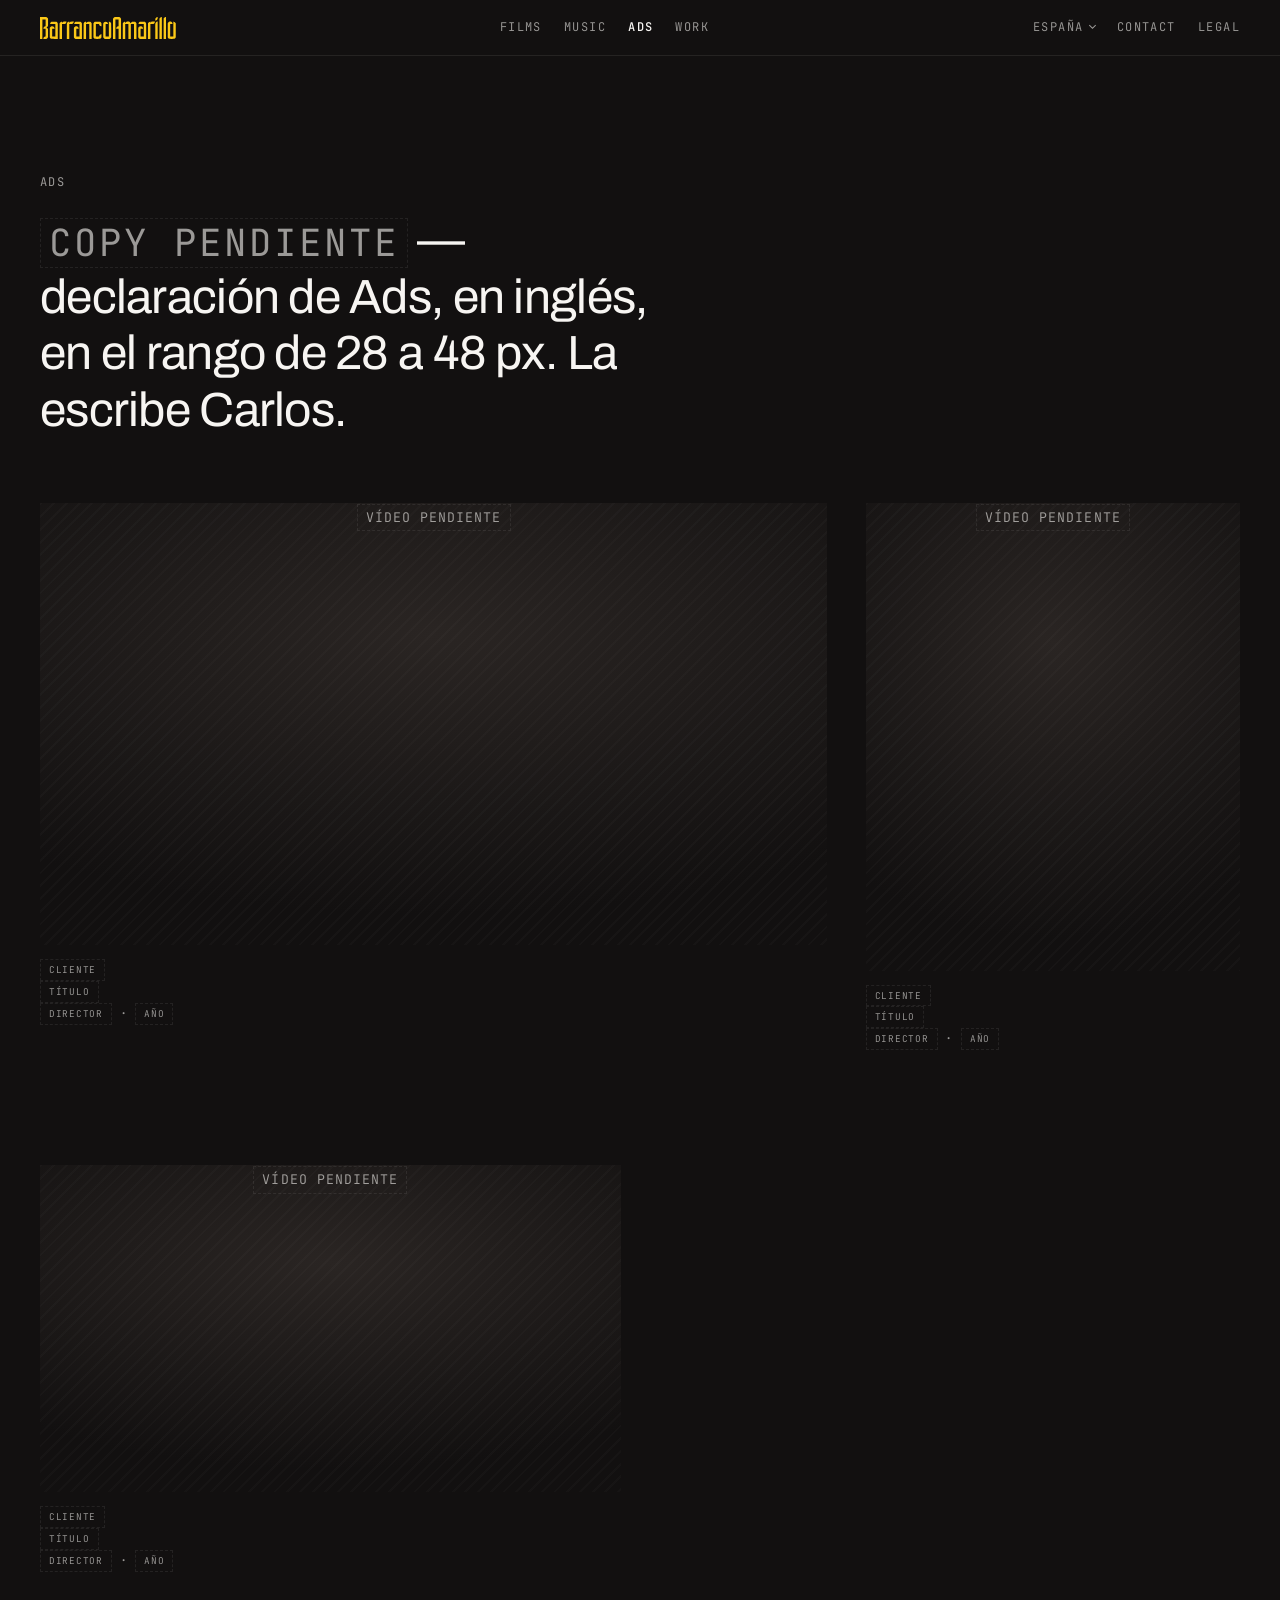
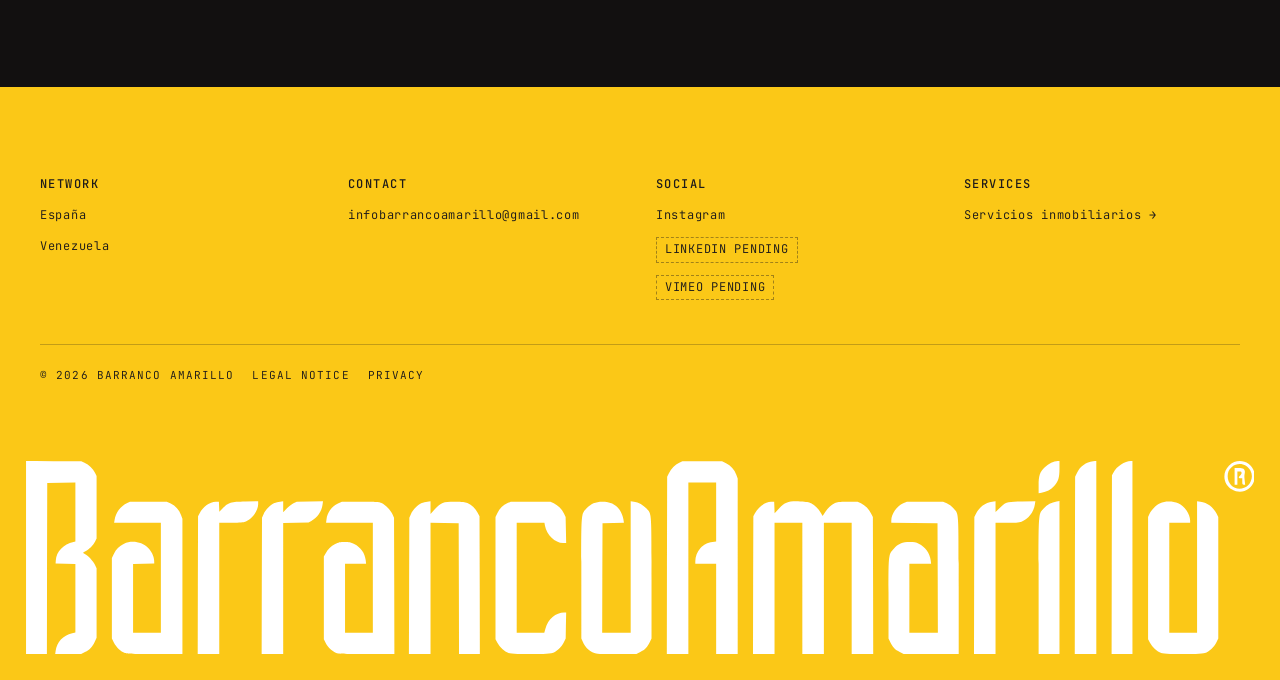
==== commit 571785c7: "Bloque 5: footer amarillo con el wordmark blanco a todo el ancho Co-Authored-By: Claude Sonnet 5.5 <" ====
--- a/ads/index.html
+++ b/ads/index.html
@@ -12,7 +12,11 @@
 <meta property="og:url" content="https://baweb-v5.vercel.app/ads/">
 <meta property="og:image" content="https://baweb-v5.vercel.app/assets/logo-imagotipo.png">
 <link rel="canonical" href="https://baweb-v5.vercel.app/ads/">
-<link rel="icon" type="image/png" href="/assets/logo-simbolo.png">
+<link rel="icon" href="/favicon.ico" sizes="48x48">
+<link rel="icon" href="/favicon.svg" type="image/svg+xml">
+<link rel="apple-touch-icon" href="/apple-touch-icon.png">
+<link rel="manifest" href="/site.webmanifest">
+<meta name="theme-color" content="#1E1B1A">
 <link rel="preconnect" href="https://fonts.googleapis.com">
 <link rel="preconnect" href="https://fonts.gstatic.com" crossorigin>
 <link href="https://fonts.googleapis.com/css2?family=Archivo:ital,wdth,wght@0,62..125,100..900;1,62..125,100..900&family=JetBrains+Mono:wght@400;500;700&display=swap" rel="stylesheet">
@@ -83,7 +87,6 @@
 </main>
 <footer class="footer">
   <div class="contenedor">
-    <p class="footer-marca">Barranco Amarillo</p>
 
     <div class="footer-grid">
       <div class="footer-col">
@@ -114,6 +117,9 @@
       <a href="/privacidad.html">Privacy</a>
     </div>
   </div>
+  <div class="footer-firma" role="img" aria-label="Barranco Amarillo">
+    <svg class="footer-firma-svg" aria-hidden="true" focusable="false" xmlns="http://www.w3.org/2000/svg" viewBox="0 0 1768 278" fill="currentColor"><path fill-rule="evenodd" d="M0.0 139.0L0.0 -0.1L39.8 0.2L79.5 0.5L84.1 2.6C90.4 5.6 96.3 11.1 99.2 16.8L101.5 21.5L101.5 66.5L101.5 111.5L99.2 116.2C96.6 121.4 90.7 127.2 85.5 129.7C81.3 131.7 81.2 132.3 84.5 133.8C89.1 135.9 96.7 144.0 99.1 149.3L101.5 154.5L101.5 204.5L101.5 254.5L98.9 260.0C95.2 267.8 91.8 271.4 84.8 274.9L78.7 278.0L60.3 278.0L41.9 278.0L42.6 273.2C44.4 260.5 53.1 251.3 66.4 247.9L71.0 246.8L71.0 197.4L71.0 148.1L56.8 147.8L42.5 147.5L42.8 143.1C43.6 130.4 53.9 119.6 68.2 116.6L71.0 116.0L71.0 73.5L71.0 31.0L50.7 31.2L30.5 31.5L30.2 154.8L30.0 278.0L15.0 278.0L0.0 278.0L0.0 139.0ZM142.3 276.4C136.3 274.2 129.6 267.8 126.3 261.2L123.5 255.5L123.5 197.5L123.5 139.5L126.1 134.0C129.4 127.1 134.0 122.5 141.0 119.1C152.1 113.8 167.1 116.4 175.8 125.1C180.4 129.7 184.0 137.0 184.3 142.7L184.5 147.5L169.2 147.8L154.0 148.1L154.0 197.5L154.0 247.0L174.0 247.0L194.0 247.0L194.0 168.0L194.0 89.0L160.4 89.0L126.7 89.0L127.4 84.8C129.1 74.5 135.7 65.3 144.9 60.8L149.5 58.5L176.0 58.5L202.5 58.5L208.2 61.3C215.1 64.7 220.3 70.4 223.0 77.7L225.0 83.1L225.0 180.5L225.0 278.0L185.8 277.9C153.8 277.9 145.7 277.6 142.3 276.4ZM247.2 178.8L247.5 79.5L249.8 75.3C254.9 65.6 264.1 59.1 273.1 58.7L277.5 58.5L277.8 65.9L278.1 73.2L283.0 68.1C291.2 59.5 294.4 58.6 315.8 58.2L334.0 57.8L334.0 62.3C334.0 72.2 324.1 84.9 314.0 87.9C311.9 88.5 303.2 89.0 294.1 89.0L278.0 89.0L278.0 183.5L278.0 278.0L262.5 278.0L247.0 278.0L247.2 178.8ZM339.2 179.8L339.5 81.5L341.9 76.3C344.5 70.4 352.0 62.9 357.4 60.6C359.3 59.8 363.0 58.8 365.5 58.5L370.0 57.8L370.0 65.8L370.0 73.9L375.1 68.5C377.9 65.6 382.3 62.1 384.8 60.9L389.5 58.6L408.4 58.2L427.3 57.8L426.6 63.0C425.3 72.5 419.0 81.8 410.5 86.3L406.5 88.5L388.2 88.8L370.0 89.2L370.0 183.6L370.0 278.0L354.5 278.0L339.0 278.0L339.2 179.8ZM449.0 277.1C441.6 274.8 434.5 268.6 430.8 261.1L428.5 256.5L428.5 197.0L428.5 137.5L430.8 133.3C434.3 126.7 438.7 122.3 444.8 119.3C449.6 117.0 451.8 116.5 458.5 116.5C465.2 116.5 467.4 117.0 472.2 119.3C481.5 123.9 487.7 132.6 488.7 142.6L489.3 148.0L474.1 148.0L459.0 148.0L459.0 197.5L459.0 247.0L479.0 247.0L499.0 247.0L499.0 168.0L499.0 89.0L465.4 89.0L431.7 89.0L432.3 84.1C433.5 74.4 439.7 65.8 448.8 61.3L454.5 58.5L481.0 58.5C504.4 58.5 508.0 58.7 511.4 60.3C517.2 63.0 524.5 70.4 527.1 76.3L529.5 81.5L529.8 179.8L530.0 278.0L490.8 277.9C469.2 277.9 450.4 277.5 449.0 277.1ZM551.2 179.8L551.5 81.5L553.9 76.3C556.5 70.4 564.0 62.9 569.4 60.6C571.3 59.8 575.0 58.8 577.5 58.5L582.0 57.8L582.0 67.0L582.0 76.3L588.1 69.6C597.5 59.3 599.7 58.5 616.5 58.5C628.6 58.5 631.1 58.8 635.1 60.6C641.4 63.6 646.7 68.5 649.8 74.4L652.5 79.5L652.8 178.8L653.0 278.0L638.0 278.0L623.0 278.0L622.8 183.8L622.5 89.5L602.2 89.2L582.0 89.0L582.0 183.5L582.0 278.0L566.5 278.0L550.9 278.0L551.2 179.8ZM694.3 276.4C688.6 274.3 681.5 267.8 678.2 261.6L675.5 256.5L675.5 168.5L675.5 80.5L678.3 74.8C681.5 68.4 686.3 63.7 692.9 60.6L697.5 58.5L726.0 58.5L754.5 58.5L759.4 60.9C765.7 64.0 770.9 69.3 774.0 75.5L776.4 80.5L776.8 99.2L777.2 118.0L772.8 118.0C761.0 118.0 749.2 106.6 746.6 92.8L745.9 89.0L726.0 89.0L706.0 89.0L706.0 168.0L706.0 247.0L725.8 247.0L745.7 247.0L747.3 241.2C751.1 227.6 762.3 218.0 774.3 218.0L777.2 218.0L776.8 236.8L776.5 255.5L773.7 261.2C770.3 268.1 763.6 274.3 757.3 276.4C750.7 278.6 700.6 278.6 694.3 276.4ZM818.9 276.6C810.2 273.5 805.0 268.7 801.1 260.0L799.0 255.5L799.0 168.9C799.0 71.6 798.6 77.0 806.6 68.1C812.7 61.3 819.2 58.6 829.5 58.5C838.6 58.5 844.1 60.5 850.3 65.9C854.7 69.8 858.7 77.8 859.6 84.2L860.3 88.9L844.9 89.2L829.5 89.5L829.2 168.2L829.0 247.0L849.5 247.0L870.0 247.0L870.0 152.4L870.0 57.8L874.7 58.5C881.5 59.5 888.1 63.2 892.8 68.5C900.4 77.1 900.0 72.0 900.0 168.9L900.0 255.5L897.6 260.5C894.2 267.8 890.7 271.5 883.8 274.9L877.7 278.0L850.1 278.0C830.2 277.9 821.5 277.6 818.9 276.6ZM922.2 150.2L922.5 22.5L925.0 17.5C928.1 11.2 933.9 5.4 939.9 2.6L944.5 0.5L973.0 0.5L1001.5 0.5L1007.2 3.3C1014.1 6.7 1019.3 12.4 1022.0 19.7L1024.0 25.1L1024.0 151.5L1024.0 278.0L1008.5 278.0L993.0 278.0L993.0 213.0L993.0 148.0L978.0 148.0L963.0 148.0L963.0 144.2C963.0 137.4 965.7 130.5 970.5 125.2C975.4 119.8 980.0 117.5 987.9 116.4L993.0 115.7L993.0 73.4L993.0 31.0L973.0 31.0L953.0 31.0L953.0 154.5L953.0 278.0L937.5 278.0L922.0 278.0L922.2 150.2ZM1046.2 178.8L1046.5 79.5L1048.8 75.3C1053.9 65.6 1063.1 59.1 1072.1 58.7L1076.5 58.5L1076.8 66.8L1077.1 75.1L1083.8 68.1C1092.6 59.1 1097.1 57.6 1113.9 58.2C1123.3 58.6 1126.3 59.1 1129.7 60.8C1135.0 63.6 1140.1 68.6 1143.5 74.5L1146.2 79.0L1150.2 73.0C1154.3 66.9 1157.7 63.7 1164.0 60.4C1167.0 58.8 1169.8 58.5 1182.0 58.5L1196.5 58.5L1201.4 60.9C1207.5 63.9 1213.0 69.5 1216.1 75.8L1218.5 80.5L1218.8 179.2L1219.0 278.0L1203.5 278.0L1188.0 278.0L1188.0 183.5L1188.0 89.0L1168.0 89.0L1148.0 89.0L1148.0 183.5L1148.0 278.0L1132.5 278.0L1117.0 278.0L1117.0 183.5L1117.0 89.0L1097.0 89.0L1077.0 89.0L1077.0 183.5L1077.0 278.0L1061.5 278.0L1046.0 278.0L1046.2 178.8ZM1257.2 274.9C1250.3 271.5 1246.8 267.8 1243.4 260.5L1241.0 255.5L1241.0 197.9C1241.0 133.0 1240.8 134.8 1248.6 126.1C1254.7 119.3 1261.2 116.6 1271.5 116.6C1277.9 116.6 1280.5 117.1 1284.5 119.0C1293.9 123.6 1300.5 132.6 1301.7 142.9L1302.3 148.0L1286.6 148.0L1271.0 148.0L1271.0 197.5L1271.0 247.0L1291.5 247.0L1312.0 247.0L1311.8 168.2L1311.5 89.5L1278.2 89.2L1245.0 89.0L1245.0 85.7C1245.0 76.3 1252.8 65.2 1262.2 60.9L1267.5 58.5L1293.5 58.5L1319.5 58.5L1324.8 60.9C1327.9 62.3 1331.8 65.2 1334.4 68.1C1342.5 77.1 1342.0 70.2 1342.0 180.2L1342.0 278.0L1302.7 278.0L1263.3 278.0L1257.2 274.9ZM1364.2 179.2L1364.5 80.5L1367.0 75.5C1371.6 66.2 1380.2 59.9 1390.2 58.5L1395.0 57.8L1395.0 65.5L1395.0 73.3L1401.0 67.6C1409.9 59.0 1411.3 58.6 1433.4 58.2L1452.3 57.8L1451.6 62.7C1450.0 73.7 1441.9 84.2 1432.3 87.4C1428.8 88.6 1423.6 89.0 1411.3 89.0L1395.0 89.0L1395.0 183.5L1395.0 278.0L1379.5 278.0L1364.0 278.0L1364.2 179.2ZM1457.0 180.2C1457.0 70.2 1456.5 77.1 1464.6 68.1C1469.2 63.0 1475.7 59.6 1482.9 58.4L1487.0 57.7L1487.0 167.9L1487.0 278.0L1472.0 278.0L1457.0 278.0L1457.0 180.2ZM1509.2 150.2L1509.5 22.5L1512.3 16.8C1516.8 7.7 1525.1 1.8 1535.4 0.4L1540.0 -0.3L1540.0 138.9L1540.0 278.0L1524.5 278.0L1509.0 278.0L1509.2 150.2ZM1562.2 149.2L1562.5 20.5L1564.7 16.4C1569.3 7.7 1581.1 -0.0 1589.7 -0.0L1592.0 0.0L1592.0 139.0L1592.0 278.0L1577.0 278.0L1562.0 278.0L1562.2 149.2ZM1633.3 276.4C1627.6 274.3 1620.5 267.8 1617.2 261.6L1614.5 256.5L1614.5 168.5L1614.5 80.5L1616.6 75.9C1619.4 69.9 1625.9 63.4 1631.9 60.7C1638.6 57.6 1650.6 57.7 1657.8 60.9C1667.2 65.1 1675.0 76.3 1675.0 85.7L1675.0 89.0L1660.0 89.0L1645.0 89.0L1645.0 168.0L1645.0 247.0L1665.0 247.0L1685.0 247.0L1685.0 152.4L1685.0 57.8L1689.8 58.5C1699.8 59.9 1708.4 66.2 1713.0 75.5L1715.5 80.5L1715.5 168.0L1715.5 255.5L1712.7 261.2C1709.3 268.1 1702.6 274.3 1696.3 276.4C1689.7 278.6 1639.6 278.6 1633.3 276.4ZM1457.0 35.3C1457.0 20.9 1458.6 16.3 1465.9 9.0C1471.5 3.4 1478.6 -0.0 1484.6 -0.0L1487.0 0.0L1487.0 10.8C1487.0 24.0 1485.5 29.2 1479.4 35.9C1474.8 41.0 1468.3 44.4 1461.1 45.6L1457.0 46.3L1457.0 35.3ZM1735.3 41.0C1722.7 33.8 1720.5 16.8 1730.8 6.7C1745.1 -7.2 1768.1 2.2 1768.0 22.1C1767.9 39.4 1750.3 49.6 1735.3 41.0ZM1752.7 38.5C1757.7 36.4 1759.9 34.3 1762.1 29.5C1764.5 24.2 1764.5 19.6 1761.9 14.2C1756.9 4.0 1743.8 1.2 1735.0 8.6C1730.7 12.3 1729.0 16.1 1729.0 22.0C1729.0 34.9 1741.2 43.3 1752.7 38.5ZM1739.0 22.0L1739.0 10.0L1744.8 10.0C1752.3 10.0 1754.5 12.0 1753.6 17.7C1752.9 22.1 1752.9 21.9 1753.6 28.8L1754.2 34.0L1752.1 34.0C1750.3 34.0 1750.0 33.4 1750.0 29.5L1750.0 25.0L1747.5 25.0C1744.4 25.0 1744.2 22.5 1747.0 20.8C1748.1 20.1 1749.0 18.5 1749.0 17.3C1749.0 15.4 1748.4 15.0 1746.0 15.0L1743.0 15.0L1743.0 24.5L1743.0 34.0L1741.0 34.0L1739.0 34.0L1739.0 22.0Z"/></svg>
+  </div>
 </footer>
 <script src="/assets/js/base.js"></script>
 <script src="/assets/js/piezas.js"></script>
--- a/assets/css/base.css
+++ b/assets/css/base.css
@@ -426,6 +426,50 @@
 .hairline{ border-top:1px solid var(--linea-hairline); }
 
 /* ==========================================================================
+   DESCRIPCIÓN (portada) — barrido amarillo + ruido de vídeo analógico
+   Capas: base ink · canvas de grano · scanlines · viñeta · texto.
+   ========================================================================== */
+.descripcion{
+  position:relative;
+  overflow:hidden;
+  background:var(--ba-ink);
+  color:var(--ba-paper);
+}
+.descripcion-ruido{
+  position:absolute; inset:0;
+  width:100%; height:100%;
+  pointer-events:none;
+  opacity:.12;
+  image-rendering:pixelated;   /* grano gordo, sin suavizar al escalar */
+}
+.descripcion::before,
+.descripcion::after{ content:""; position:absolute; inset:0; pointer-events:none; }
+.descripcion::before{
+  background:repeating-linear-gradient(to bottom, rgba(0,0,0,.22) 0 1px, transparent 1px 3px);
+  opacity:.5;
+}
+.descripcion::after{
+  background:radial-gradient(ellipse at center, transparent 55%, rgba(0,0,0,.3) 100%);
+}
+.descripcion > .contenedor{ position:relative; z-index:2; }
+
+.ba-mark{
+  background-image:linear-gradient(var(--ba-yellow), var(--ba-yellow));
+  background-repeat:no-repeat;
+  background-position:0 50%;
+  background-size:0% 100%;
+  color:var(--ba-paper);
+  padding:0 .08em;
+  -webkit-box-decoration-break:clone; box-decoration-break:clone;
+  transition:background-size .9s cubic-bezier(.77,0,.18,1) .15s,
+             color .45s ease .5s;
+}
+.ba-mark.is-on{ background-size:100% 100%; color:var(--ba-black); }
+@media (prefers-reduced-motion: reduce){
+  .ba-mark{ transition:none; background-size:100% 100%; color:var(--ba-black); }
+}
+
+/* ==========================================================================
    ENLACES DE TEXTO
    ========================================================================== */
 .enlace-mono{
@@ -828,18 +872,18 @@
    FOOTER
    ========================================================================== */
 .footer{
-  border-top:1px solid var(--linea-hairline);
-  padding-block:clamp(48px,7vw,88px) 32px;
-}
-.footer-marca{
-  font-size:clamp(28px,6vw,64px);
-  font-weight:700;
-  letter-spacing:-0.01em;
-  text-transform:uppercase;
-  line-height:1;
-  margin-bottom:clamp(36px,6vw,72px);
-}
-@supports (font-stretch: 115%){ .footer-marca{ font-stretch:115%; } }
+  background:var(--ba-yellow);
+  color:var(--ba-black);
+  padding-block:clamp(48px,7vw,88px) 0;
+  overflow:hidden;
+}
+/* Firma final: el wordmark en blanco, de borde a borde del viewport. Solo
+   el logo gigante va en blanco (es un gráfico); el texto va en negro. */
+.footer-firma{
+  padding:clamp(40px,6vw,88px) 2vw 2vw;
+  line-height:0;
+}
+.footer-firma-svg{ display:block; width:100%; height:auto; color:#fff; }
 .footer-grid{
   display:grid;
   gap:32px;
@@ -857,24 +901,25 @@
 }
 .footer-col h2{
   font-family:var(--tipo-mono);
-  font-weight:400;
+  font-weight:500;
   font-size:12px;
   letter-spacing:0.12em;
   text-transform:uppercase;
-  color:var(--tinta-media);
+  color:var(--ba-black);
 }
 .footer-col a,
 .footer-col span{
   font-family:var(--tipo-mono);
   font-size:12px;
   letter-spacing:0.06em;
-  color:var(--tinta-alta);
+  color:var(--ba-black);
   overflow-wrap:anywhere;
 }
-.footer-col a{ transition:color 200ms var(--ease-cine); }
-.footer-col a:hover{ color:var(--acento-proyector); }
+.footer-col a:hover,
+.footer-legal a:hover{ text-decoration:underline; }
+.footer .pendiente{ color:var(--ba-black); border-color:rgba(30,27,26,.4); }
 .footer-legal{
-  border-top:1px solid var(--linea-hairline);
+  border-top:1px solid rgba(30,27,26,.25);
   padding-top:22px;
   display:flex;
   flex-wrap:wrap;
@@ -884,12 +929,10 @@
   font-size:11px;
   letter-spacing:0.1em;
   text-transform:uppercase;
-  color:var(--tinta-media);
-}
-.footer-legal a:hover{ color:var(--tinta-alta); }
+  color:var(--ba-black);
+}
 /* El enlace a real estate vive aquí y solo aquí. Discreto, a propósito. */
-.footer-real-estate{ color:var(--tinta-media) !important; }
-.footer-real-estate:hover{ color:var(--tinta-alta) !important; }
+.footer-real-estate{ color:var(--ba-black) !important; }
 
 /* ==========================================================================
    MOVIMIENTO REDUCIDO — desactiva loader, revelados y entradas.
@@ -1032,6 +1075,14 @@
 body.clareo .footer-col span,
 body.clareo .footer-real-estate{ color:inherit !important; }
 
+/* El footer es amarillo en todos los estados: su texto no se aclara. */
+body.clareo .footer-col h2,
+body.clareo .footer-legal,
+body.clareo .footer .pendiente{ color:var(--ba-black); opacity:1; }
+body.clareo .footer-col a,
+body.clareo .footer-col span,
+body.clareo .footer-real-estate{ color:var(--ba-black) !important; }
+
 body.clareo .enlace-grande,
 body.clareo .footer,
 body.clareo .footer-legal,
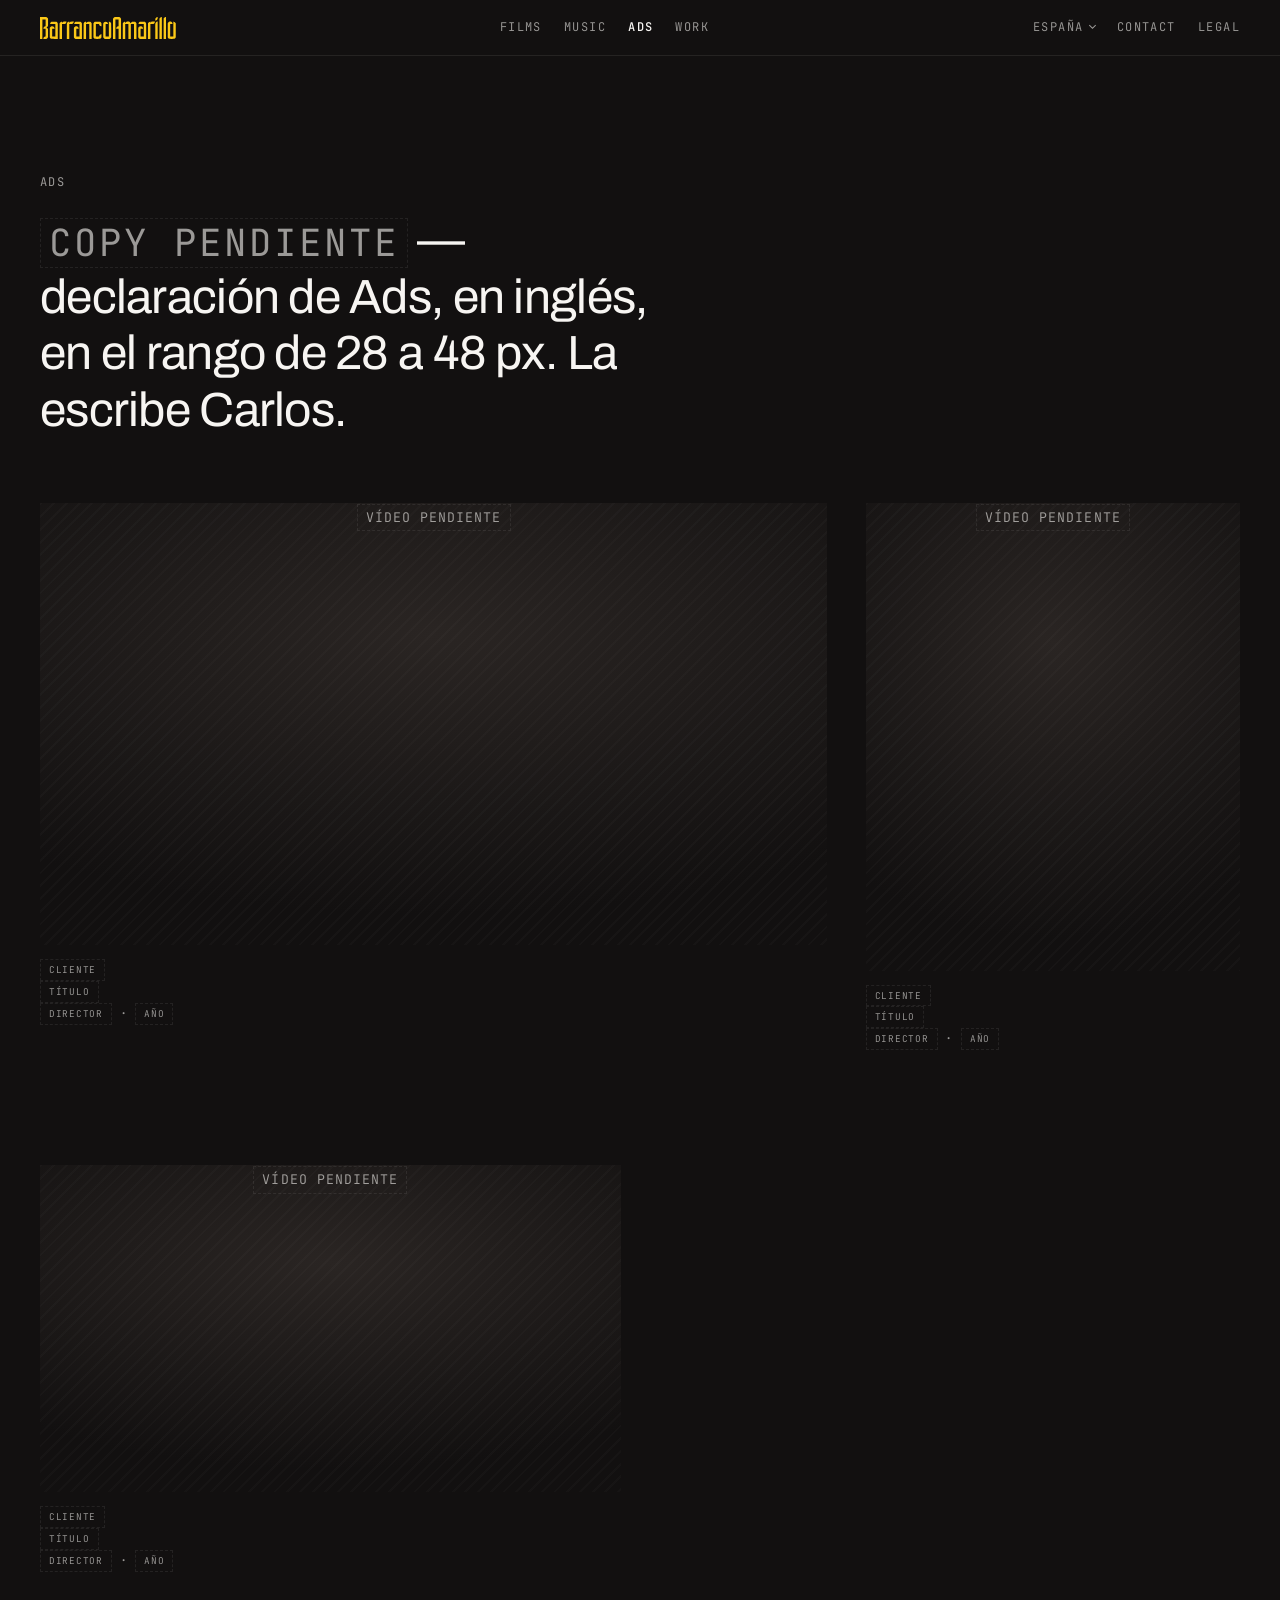
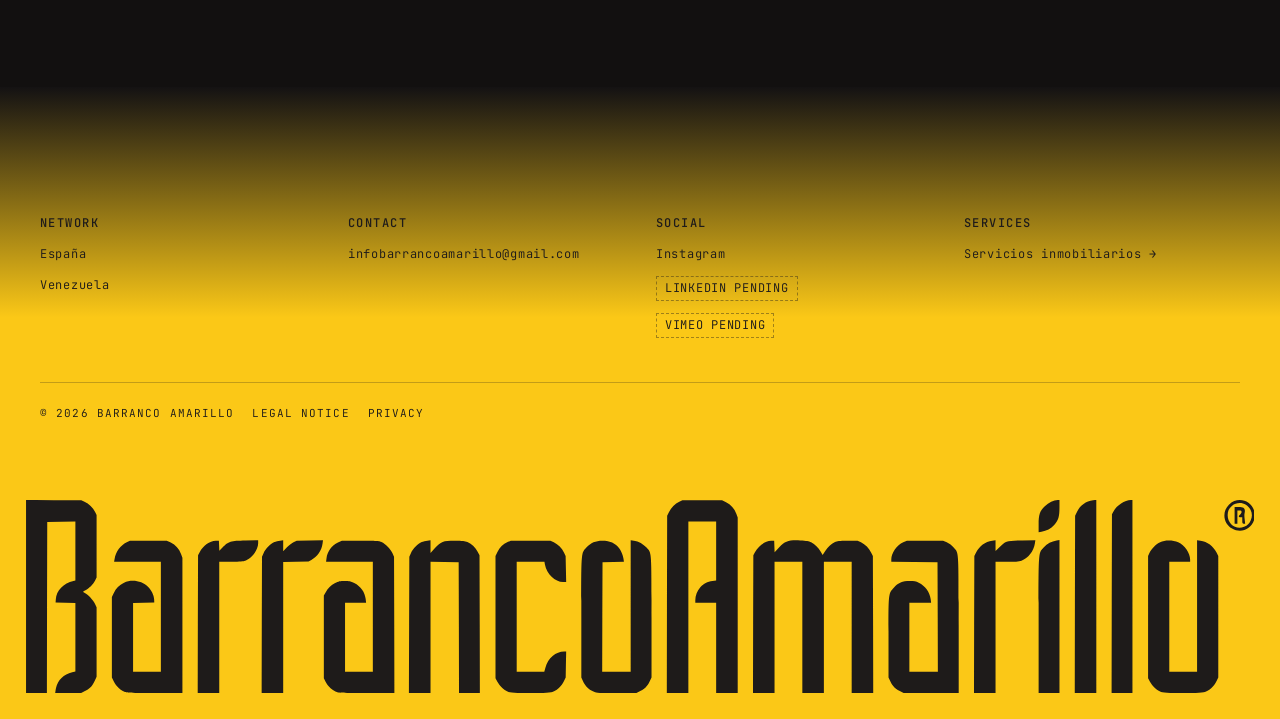
==== commit 57d44d68: "Footer: fundido desde el ruido hasta el amarillo y wordmark en negro Co-Authored-By: Claude Sonnet 5" ====
--- a/ads/index.html
+++ b/ads/index.html
@@ -86,6 +86,7 @@
   </div>
 </main>
 <footer class="footer">
+  <canvas class="ruido ruido--footer" aria-hidden="true"></canvas>
   <div class="contenedor">
 
     <div class="footer-grid">
@@ -126,5 +127,6 @@
 <script>
   BA.montarParrilla({ submarca: "ads" });
 </script>
+<script src="/assets/js/ruido.js"></script>
 </body>
 </html>
--- a/assets/css/base.css
+++ b/assets/css/base.css
@@ -435,7 +435,7 @@
   background:var(--ba-ink);
   color:var(--ba-paper);
 }
-.descripcion-ruido{
+.ruido{
   position:absolute; inset:0;
   width:100%; height:100%;
   pointer-events:none;
@@ -872,18 +872,30 @@
    FOOTER
    ========================================================================== */
 .footer{
-  background:var(--ba-yellow);
+  position:relative;
+  /* El ruido de la descripción se funde con el amarillo: la franja de
+     arriba hereda el ink y se aclara hasta el amarillo del footer. */
+  --fundido: clamp(140px,18vw,260px);
+  background:linear-gradient(to bottom, var(--ba-ink), var(--ba-yellow) var(--fundido)) var(--ba-yellow);
   color:var(--ba-black);
-  padding-block:clamp(48px,7vw,88px) 0;
+  padding-block:calc(var(--fundido) * .55) 0;
   overflow:hidden;
 }
-/* Firma final: el wordmark en blanco, de borde a borde del viewport. Solo
-   el logo gigante va en blanco (es un gráfico); el texto va en negro. */
+.ruido--footer{
+  height:var(--fundido);
+  bottom:auto;
+  opacity:.14;
+  -webkit-mask-image:linear-gradient(to bottom, #000, transparent);
+          mask-image:linear-gradient(to bottom, #000, transparent);
+}
+.footer > .contenedor,
+.footer > .footer-firma{ position:relative; z-index:2; }
+/* Firma final: el wordmark en negro, de borde a borde del viewport. */
 .footer-firma{
   padding:clamp(40px,6vw,88px) 2vw 2vw;
   line-height:0;
 }
-.footer-firma-svg{ display:block; width:100%; height:auto; color:#fff; }
+.footer-firma-svg{ display:block; width:100%; height:auto; color:var(--ba-black); }
 .footer-grid{
   display:grid;
   gap:32px;
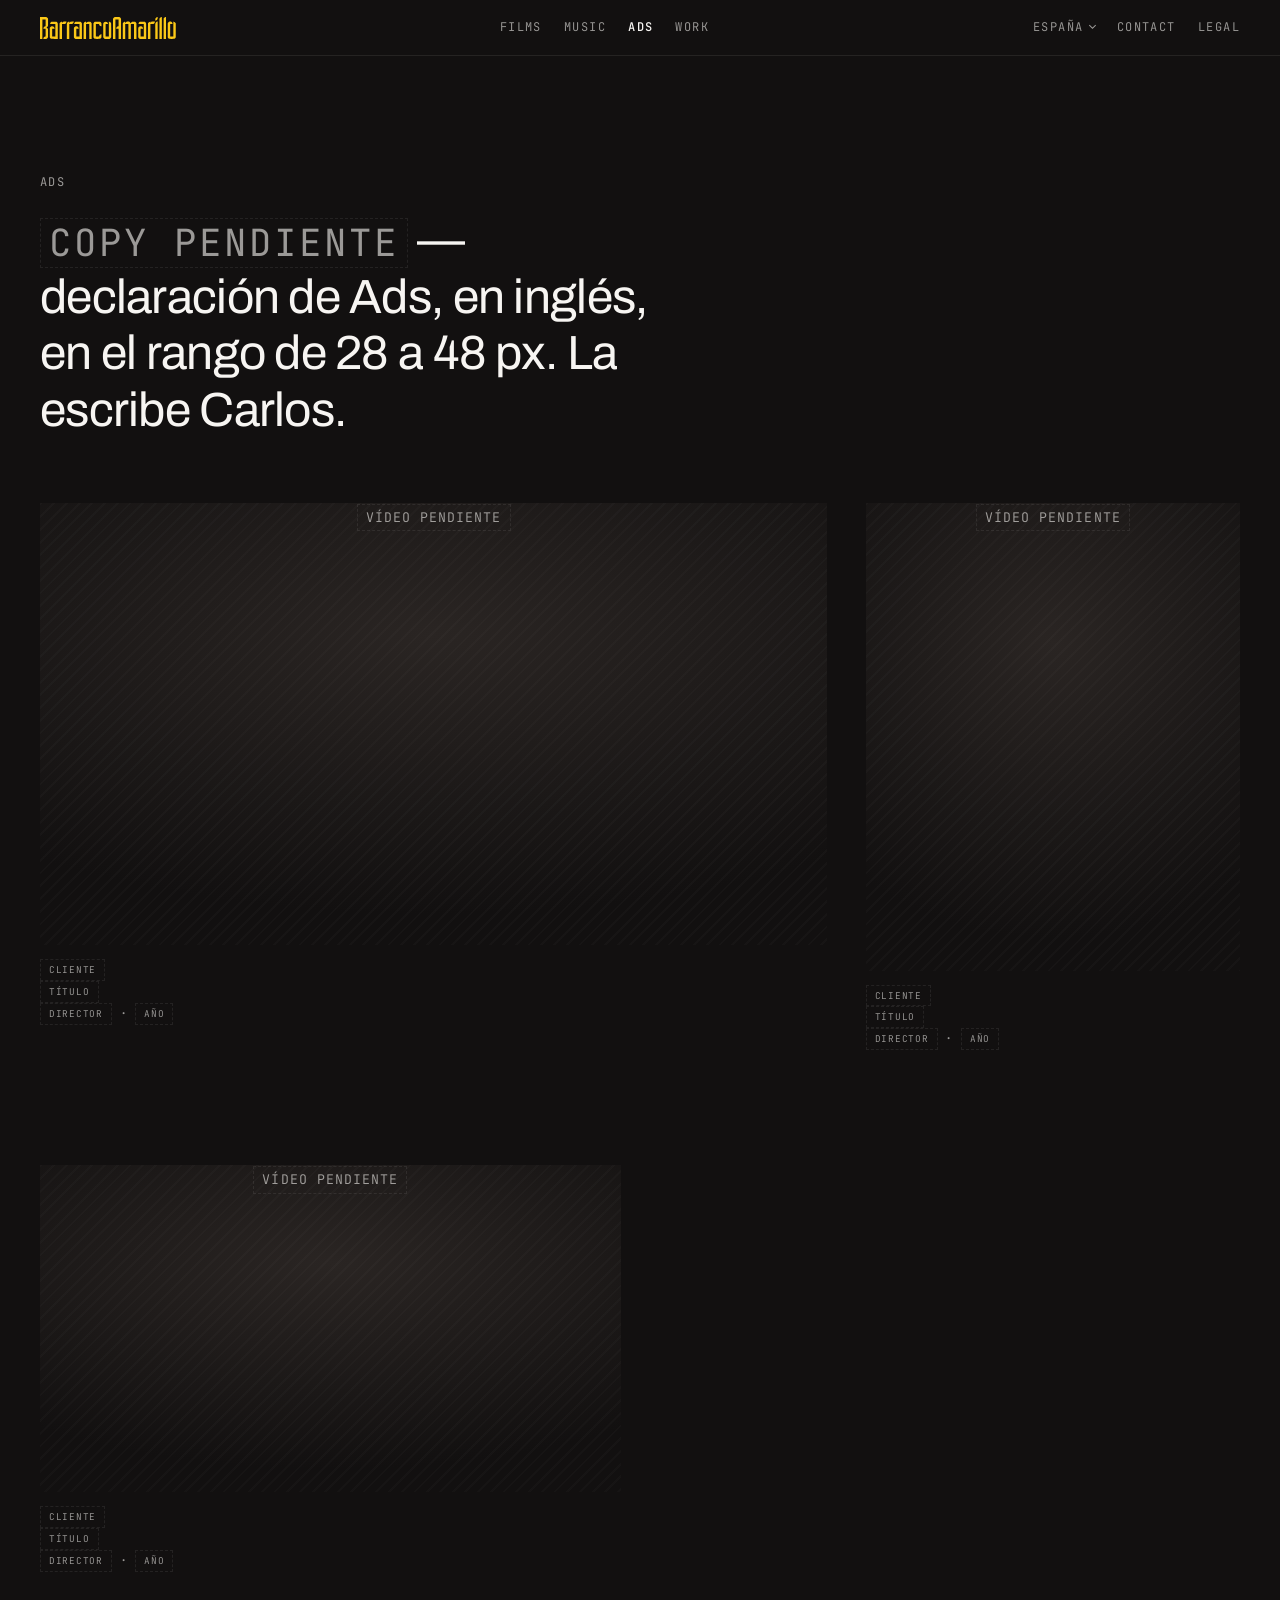
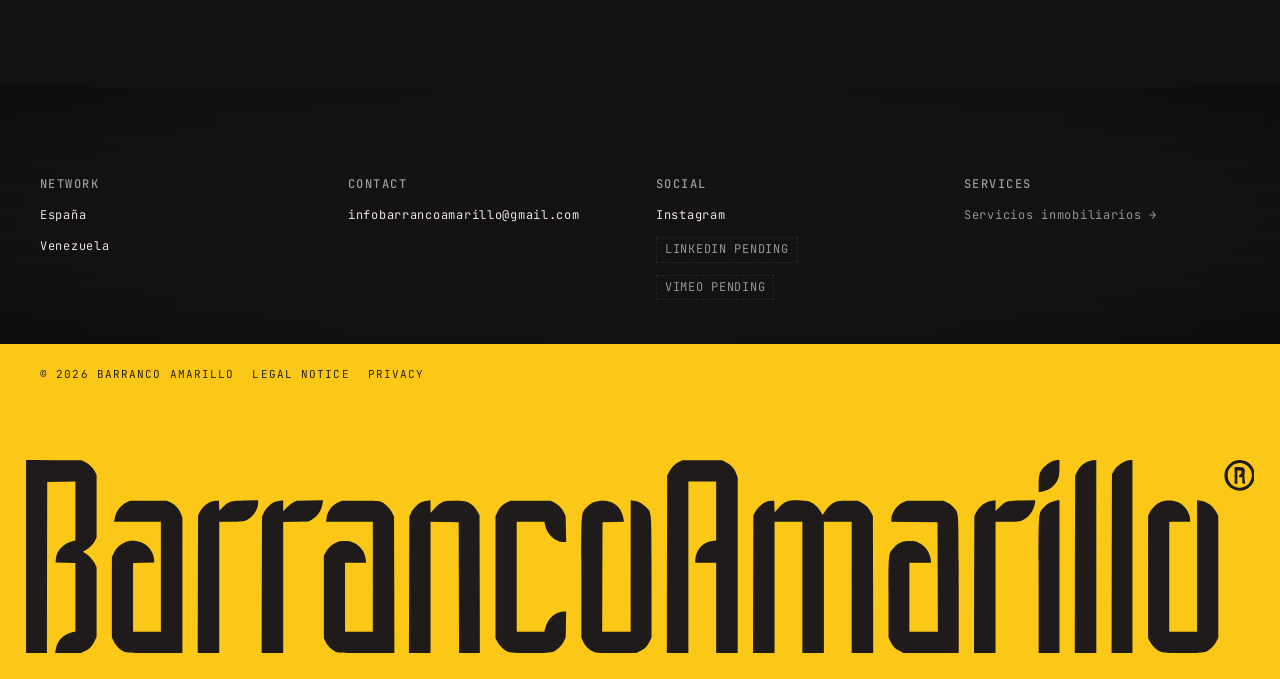
==== commit c44d9c6a: "Footer: ruido analógico arriba y amarillo liso desde la línea del copyright Co-Authored-By: Claude S" ====
--- a/ads/index.html
+++ b/ads/index.html
@@ -86,7 +86,8 @@
   </div>
 </main>
 <footer class="footer">
-  <canvas class="ruido ruido--footer" aria-hidden="true"></canvas>
+  <div class="footer-superior">
+  <canvas class="ruido" aria-hidden="true"></canvas>
   <div class="contenedor">
 
     <div class="footer-grid">
@@ -111,7 +112,10 @@
         <a class="footer-real-estate" href="/real-estate/">Servicios inmobiliarios &rarr;</a>
       </div>
     </div>
-
+  </div>
+  </div>
+  <div class="footer-inferior">
+  <div class="contenedor">
     <div class="footer-legal">
       <span>&copy; 2026 Barranco Amarillo</span>
       <a href="/aviso-legal.html">Legal notice</a>
@@ -120,6 +124,7 @@
   </div>
   <div class="footer-firma" role="img" aria-label="Barranco Amarillo">
     <svg class="footer-firma-svg" aria-hidden="true" focusable="false" xmlns="http://www.w3.org/2000/svg" viewBox="0 0 1768 278" fill="currentColor"><path fill-rule="evenodd" d="M0.0 139.0L0.0 -0.1L39.8 0.2L79.5 0.5L84.1 2.6C90.4 5.6 96.3 11.1 99.2 16.8L101.5 21.5L101.5 66.5L101.5 111.5L99.2 116.2C96.6 121.4 90.7 127.2 85.5 129.7C81.3 131.7 81.2 132.3 84.5 133.8C89.1 135.9 96.7 144.0 99.1 149.3L101.5 154.5L101.5 204.5L101.5 254.5L98.9 260.0C95.2 267.8 91.8 271.4 84.8 274.9L78.7 278.0L60.3 278.0L41.9 278.0L42.6 273.2C44.4 260.5 53.1 251.3 66.4 247.9L71.0 246.8L71.0 197.4L71.0 148.1L56.8 147.8L42.5 147.5L42.8 143.1C43.6 130.4 53.9 119.6 68.2 116.6L71.0 116.0L71.0 73.5L71.0 31.0L50.7 31.2L30.5 31.5L30.2 154.8L30.0 278.0L15.0 278.0L0.0 278.0L0.0 139.0ZM142.3 276.4C136.3 274.2 129.6 267.8 126.3 261.2L123.5 255.5L123.5 197.5L123.5 139.5L126.1 134.0C129.4 127.1 134.0 122.5 141.0 119.1C152.1 113.8 167.1 116.4 175.8 125.1C180.4 129.7 184.0 137.0 184.3 142.7L184.5 147.5L169.2 147.8L154.0 148.1L154.0 197.5L154.0 247.0L174.0 247.0L194.0 247.0L194.0 168.0L194.0 89.0L160.4 89.0L126.7 89.0L127.4 84.8C129.1 74.5 135.7 65.3 144.9 60.8L149.5 58.5L176.0 58.5L202.5 58.5L208.2 61.3C215.1 64.7 220.3 70.4 223.0 77.7L225.0 83.1L225.0 180.5L225.0 278.0L185.8 277.9C153.8 277.9 145.7 277.6 142.3 276.4ZM247.2 178.8L247.5 79.5L249.8 75.3C254.9 65.6 264.1 59.1 273.1 58.7L277.5 58.5L277.8 65.9L278.1 73.2L283.0 68.1C291.2 59.5 294.4 58.6 315.8 58.2L334.0 57.8L334.0 62.3C334.0 72.2 324.1 84.9 314.0 87.9C311.9 88.5 303.2 89.0 294.1 89.0L278.0 89.0L278.0 183.5L278.0 278.0L262.5 278.0L247.0 278.0L247.2 178.8ZM339.2 179.8L339.5 81.5L341.9 76.3C344.5 70.4 352.0 62.9 357.4 60.6C359.3 59.8 363.0 58.8 365.5 58.5L370.0 57.8L370.0 65.8L370.0 73.9L375.1 68.5C377.9 65.6 382.3 62.1 384.8 60.9L389.5 58.6L408.4 58.2L427.3 57.8L426.6 63.0C425.3 72.5 419.0 81.8 410.5 86.3L406.5 88.5L388.2 88.8L370.0 89.2L370.0 183.6L370.0 278.0L354.5 278.0L339.0 278.0L339.2 179.8ZM449.0 277.1C441.6 274.8 434.5 268.6 430.8 261.1L428.5 256.5L428.5 197.0L428.5 137.5L430.8 133.3C434.3 126.7 438.7 122.3 444.8 119.3C449.6 117.0 451.8 116.5 458.5 116.5C465.2 116.5 467.4 117.0 472.2 119.3C481.5 123.9 487.7 132.6 488.7 142.6L489.3 148.0L474.1 148.0L459.0 148.0L459.0 197.5L459.0 247.0L479.0 247.0L499.0 247.0L499.0 168.0L499.0 89.0L465.4 89.0L431.7 89.0L432.3 84.1C433.5 74.4 439.7 65.8 448.8 61.3L454.5 58.5L481.0 58.5C504.4 58.5 508.0 58.7 511.4 60.3C517.2 63.0 524.5 70.4 527.1 76.3L529.5 81.5L529.8 179.8L530.0 278.0L490.8 277.9C469.2 277.9 450.4 277.5 449.0 277.1ZM551.2 179.8L551.5 81.5L553.9 76.3C556.5 70.4 564.0 62.9 569.4 60.6C571.3 59.8 575.0 58.8 577.5 58.5L582.0 57.8L582.0 67.0L582.0 76.3L588.1 69.6C597.5 59.3 599.7 58.5 616.5 58.5C628.6 58.5 631.1 58.8 635.1 60.6C641.4 63.6 646.7 68.5 649.8 74.4L652.5 79.5L652.8 178.8L653.0 278.0L638.0 278.0L623.0 278.0L622.8 183.8L622.5 89.5L602.2 89.2L582.0 89.0L582.0 183.5L582.0 278.0L566.5 278.0L550.9 278.0L551.2 179.8ZM694.3 276.4C688.6 274.3 681.5 267.8 678.2 261.6L675.5 256.5L675.5 168.5L675.5 80.5L678.3 74.8C681.5 68.4 686.3 63.7 692.9 60.6L697.5 58.5L726.0 58.5L754.5 58.5L759.4 60.9C765.7 64.0 770.9 69.3 774.0 75.5L776.4 80.5L776.8 99.2L777.2 118.0L772.8 118.0C761.0 118.0 749.2 106.6 746.6 92.8L745.9 89.0L726.0 89.0L706.0 89.0L706.0 168.0L706.0 247.0L725.8 247.0L745.7 247.0L747.3 241.2C751.1 227.6 762.3 218.0 774.3 218.0L777.2 218.0L776.8 236.8L776.5 255.5L773.7 261.2C770.3 268.1 763.6 274.3 757.3 276.4C750.7 278.6 700.6 278.6 694.3 276.4ZM818.9 276.6C810.2 273.5 805.0 268.7 801.1 260.0L799.0 255.5L799.0 168.9C799.0 71.6 798.6 77.0 806.6 68.1C812.7 61.3 819.2 58.6 829.5 58.5C838.6 58.5 844.1 60.5 850.3 65.9C854.7 69.8 858.7 77.8 859.6 84.2L860.3 88.9L844.9 89.2L829.5 89.5L829.2 168.2L829.0 247.0L849.5 247.0L870.0 247.0L870.0 152.4L870.0 57.8L874.7 58.5C881.5 59.5 888.1 63.2 892.8 68.5C900.4 77.1 900.0 72.0 900.0 168.9L900.0 255.5L897.6 260.5C894.2 267.8 890.7 271.5 883.8 274.9L877.7 278.0L850.1 278.0C830.2 277.9 821.5 277.6 818.9 276.6ZM922.2 150.2L922.5 22.5L925.0 17.5C928.1 11.2 933.9 5.4 939.9 2.6L944.5 0.5L973.0 0.5L1001.5 0.5L1007.2 3.3C1014.1 6.7 1019.3 12.4 1022.0 19.7L1024.0 25.1L1024.0 151.5L1024.0 278.0L1008.5 278.0L993.0 278.0L993.0 213.0L993.0 148.0L978.0 148.0L963.0 148.0L963.0 144.2C963.0 137.4 965.7 130.5 970.5 125.2C975.4 119.8 980.0 117.5 987.9 116.4L993.0 115.7L993.0 73.4L993.0 31.0L973.0 31.0L953.0 31.0L953.0 154.5L953.0 278.0L937.5 278.0L922.0 278.0L922.2 150.2ZM1046.2 178.8L1046.5 79.5L1048.8 75.3C1053.9 65.6 1063.1 59.1 1072.1 58.7L1076.5 58.5L1076.8 66.8L1077.1 75.1L1083.8 68.1C1092.6 59.1 1097.1 57.6 1113.9 58.2C1123.3 58.6 1126.3 59.1 1129.7 60.8C1135.0 63.6 1140.1 68.6 1143.5 74.5L1146.2 79.0L1150.2 73.0C1154.3 66.9 1157.7 63.7 1164.0 60.4C1167.0 58.8 1169.8 58.5 1182.0 58.5L1196.5 58.5L1201.4 60.9C1207.5 63.9 1213.0 69.5 1216.1 75.8L1218.5 80.5L1218.8 179.2L1219.0 278.0L1203.5 278.0L1188.0 278.0L1188.0 183.5L1188.0 89.0L1168.0 89.0L1148.0 89.0L1148.0 183.5L1148.0 278.0L1132.5 278.0L1117.0 278.0L1117.0 183.5L1117.0 89.0L1097.0 89.0L1077.0 89.0L1077.0 183.5L1077.0 278.0L1061.5 278.0L1046.0 278.0L1046.2 178.8ZM1257.2 274.9C1250.3 271.5 1246.8 267.8 1243.4 260.5L1241.0 255.5L1241.0 197.9C1241.0 133.0 1240.8 134.8 1248.6 126.1C1254.7 119.3 1261.2 116.6 1271.5 116.6C1277.9 116.6 1280.5 117.1 1284.5 119.0C1293.9 123.6 1300.5 132.6 1301.7 142.9L1302.3 148.0L1286.6 148.0L1271.0 148.0L1271.0 197.5L1271.0 247.0L1291.5 247.0L1312.0 247.0L1311.8 168.2L1311.5 89.5L1278.2 89.2L1245.0 89.0L1245.0 85.7C1245.0 76.3 1252.8 65.2 1262.2 60.9L1267.5 58.5L1293.5 58.5L1319.5 58.5L1324.8 60.9C1327.9 62.3 1331.8 65.2 1334.4 68.1C1342.5 77.1 1342.0 70.2 1342.0 180.2L1342.0 278.0L1302.7 278.0L1263.3 278.0L1257.2 274.9ZM1364.2 179.2L1364.5 80.5L1367.0 75.5C1371.6 66.2 1380.2 59.9 1390.2 58.5L1395.0 57.8L1395.0 65.5L1395.0 73.3L1401.0 67.6C1409.9 59.0 1411.3 58.6 1433.4 58.2L1452.3 57.8L1451.6 62.7C1450.0 73.7 1441.9 84.2 1432.3 87.4C1428.8 88.6 1423.6 89.0 1411.3 89.0L1395.0 89.0L1395.0 183.5L1395.0 278.0L1379.5 278.0L1364.0 278.0L1364.2 179.2ZM1457.0 180.2C1457.0 70.2 1456.5 77.1 1464.6 68.1C1469.2 63.0 1475.7 59.6 1482.9 58.4L1487.0 57.7L1487.0 167.9L1487.0 278.0L1472.0 278.0L1457.0 278.0L1457.0 180.2ZM1509.2 150.2L1509.5 22.5L1512.3 16.8C1516.8 7.7 1525.1 1.8 1535.4 0.4L1540.0 -0.3L1540.0 138.9L1540.0 278.0L1524.5 278.0L1509.0 278.0L1509.2 150.2ZM1562.2 149.2L1562.5 20.5L1564.7 16.4C1569.3 7.7 1581.1 -0.0 1589.7 -0.0L1592.0 0.0L1592.0 139.0L1592.0 278.0L1577.0 278.0L1562.0 278.0L1562.2 149.2ZM1633.3 276.4C1627.6 274.3 1620.5 267.8 1617.2 261.6L1614.5 256.5L1614.5 168.5L1614.5 80.5L1616.6 75.9C1619.4 69.9 1625.9 63.4 1631.9 60.7C1638.6 57.6 1650.6 57.7 1657.8 60.9C1667.2 65.1 1675.0 76.3 1675.0 85.7L1675.0 89.0L1660.0 89.0L1645.0 89.0L1645.0 168.0L1645.0 247.0L1665.0 247.0L1685.0 247.0L1685.0 152.4L1685.0 57.8L1689.8 58.5C1699.8 59.9 1708.4 66.2 1713.0 75.5L1715.5 80.5L1715.5 168.0L1715.5 255.5L1712.7 261.2C1709.3 268.1 1702.6 274.3 1696.3 276.4C1689.7 278.6 1639.6 278.6 1633.3 276.4ZM1457.0 35.3C1457.0 20.9 1458.6 16.3 1465.9 9.0C1471.5 3.4 1478.6 -0.0 1484.6 -0.0L1487.0 0.0L1487.0 10.8C1487.0 24.0 1485.5 29.2 1479.4 35.9C1474.8 41.0 1468.3 44.4 1461.1 45.6L1457.0 46.3L1457.0 35.3ZM1735.3 41.0C1722.7 33.8 1720.5 16.8 1730.8 6.7C1745.1 -7.2 1768.1 2.2 1768.0 22.1C1767.9 39.4 1750.3 49.6 1735.3 41.0ZM1752.7 38.5C1757.7 36.4 1759.9 34.3 1762.1 29.5C1764.5 24.2 1764.5 19.6 1761.9 14.2C1756.9 4.0 1743.8 1.2 1735.0 8.6C1730.7 12.3 1729.0 16.1 1729.0 22.0C1729.0 34.9 1741.2 43.3 1752.7 38.5ZM1739.0 22.0L1739.0 10.0L1744.8 10.0C1752.3 10.0 1754.5 12.0 1753.6 17.7C1752.9 22.1 1752.9 21.9 1753.6 28.8L1754.2 34.0L1752.1 34.0C1750.3 34.0 1750.0 33.4 1750.0 29.5L1750.0 25.0L1747.5 25.0C1744.4 25.0 1744.2 22.5 1747.0 20.8C1748.1 20.1 1749.0 18.5 1749.0 17.3C1749.0 15.4 1748.4 15.0 1746.0 15.0L1743.0 15.0L1743.0 24.5L1743.0 34.0L1741.0 34.0L1739.0 34.0L1739.0 22.0Z"/></svg>
+  </div>
   </div>
 </footer>
 <script src="/assets/js/base.js"></script>
--- a/assets/css/base.css
+++ b/assets/css/base.css
@@ -443,12 +443,16 @@
   image-rendering:pixelated;   /* grano gordo, sin suavizar al escalar */
 }
 .descripcion::before,
-.descripcion::after{ content:""; position:absolute; inset:0; pointer-events:none; }
-.descripcion::before{
+.descripcion::after,
+.footer-superior::before,
+.footer-superior::after{ content:""; position:absolute; inset:0; pointer-events:none; }
+.descripcion::before,
+.footer-superior::before{
   background:repeating-linear-gradient(to bottom, rgba(0,0,0,.22) 0 1px, transparent 1px 3px);
   opacity:.5;
 }
-.descripcion::after{
+.descripcion::after,
+.footer-superior::after{
   background:radial-gradient(ellipse at center, transparent 55%, rgba(0,0,0,.3) 100%);
 }
 .descripcion > .contenedor{ position:relative; z-index:2; }
@@ -872,24 +876,22 @@
    FOOTER
    ========================================================================== */
 .footer{
+  background:var(--ba-yellow);
+  color:var(--ba-black);
+}
+/* Mitad de arriba: el mismo fondo de ruido analógico que la descripción
+   (canvas + scanlines + viñeta). La mitad de abajo, desde la línea del
+   copyright, es amarillo liso. */
+.footer-superior{
   position:relative;
-  /* El ruido de la descripción se funde con el amarillo: la franja de
-     arriba hereda el ink y se aclara hasta el amarillo del footer. */
-  --fundido: clamp(140px,18vw,260px);
-  background:linear-gradient(to bottom, var(--ba-ink), var(--ba-yellow) var(--fundido)) var(--ba-yellow);
-  color:var(--ba-black);
-  padding-block:calc(var(--fundido) * .55) 0;
   overflow:hidden;
-}
-.ruido--footer{
-  height:var(--fundido);
-  bottom:auto;
-  opacity:.14;
-  -webkit-mask-image:linear-gradient(to bottom, #000, transparent);
-          mask-image:linear-gradient(to bottom, #000, transparent);
-}
-.footer > .contenedor,
-.footer > .footer-firma{ position:relative; z-index:2; }
+  background:var(--ba-ink);
+  color:var(--ba-paper);
+  padding-block:clamp(48px,7vw,88px) 0;
+}
+.footer-superior > .contenedor{ position:relative; z-index:2; }
+.footer-inferior{ padding-top:22px; }
+.footer-firma{ position:relative; z-index:2; }
 /* Firma final: el wordmark en negro, de borde a borde del viewport. */
 .footer-firma{
   padding:clamp(40px,6vw,88px) 2vw 2vw;
@@ -917,22 +919,20 @@
   font-size:12px;
   letter-spacing:0.12em;
   text-transform:uppercase;
-  color:var(--ba-black);
+  color:var(--tinta-media);
 }
 .footer-col a,
 .footer-col span{
   font-family:var(--tipo-mono);
   font-size:12px;
   letter-spacing:0.06em;
-  color:var(--ba-black);
+  color:var(--ba-paper);
   overflow-wrap:anywhere;
 }
 .footer-col a:hover,
 .footer-legal a:hover{ text-decoration:underline; }
-.footer .pendiente{ color:var(--ba-black); border-color:rgba(30,27,26,.4); }
+.footer .pendiente{ color:var(--tinta-media); border-color:var(--linea-hairline); }
 .footer-legal{
-  border-top:1px solid rgba(30,27,26,.25);
-  padding-top:22px;
   display:flex;
   flex-wrap:wrap;
   gap:18px;
@@ -944,7 +944,7 @@
   color:var(--ba-black);
 }
 /* El enlace a real estate vive aquí y solo aquí. Discreto, a propósito. */
-.footer-real-estate{ color:var(--ba-black) !important; }
+.footer-real-estate{ color:var(--tinta-media) !important; }
 
 /* ==========================================================================
    MOVIMIENTO REDUCIDO — desactiva loader, revelados y entradas.
@@ -1087,13 +1087,14 @@
 body.clareo .footer-col span,
 body.clareo .footer-real-estate{ color:inherit !important; }
 
-/* El footer es amarillo en todos los estados: su texto no se aclara. */
-body.clareo .footer-col h2,
-body.clareo .footer-legal,
-body.clareo .footer .pendiente{ color:var(--ba-black); opacity:1; }
+/* El footer no se aclara con el resto: arriba sigue oscuro (texto claro) y
+   abajo sigue amarillo (texto negro). */
+body.clareo .footer-col h2{ color:var(--tinta-media); opacity:1; }
 body.clareo .footer-col a,
-body.clareo .footer-col span,
-body.clareo .footer-real-estate{ color:var(--ba-black) !important; }
+body.clareo .footer-col span{ color:var(--ba-paper) !important; }
+body.clareo .footer-real-estate{ color:var(--tinta-media) !important; }
+body.clareo .footer .pendiente{ color:var(--tinta-media); opacity:1; }
+body.clareo .footer-legal{ color:var(--ba-black); opacity:1; }
 
 body.clareo .enlace-grande,
 body.clareo .footer,
